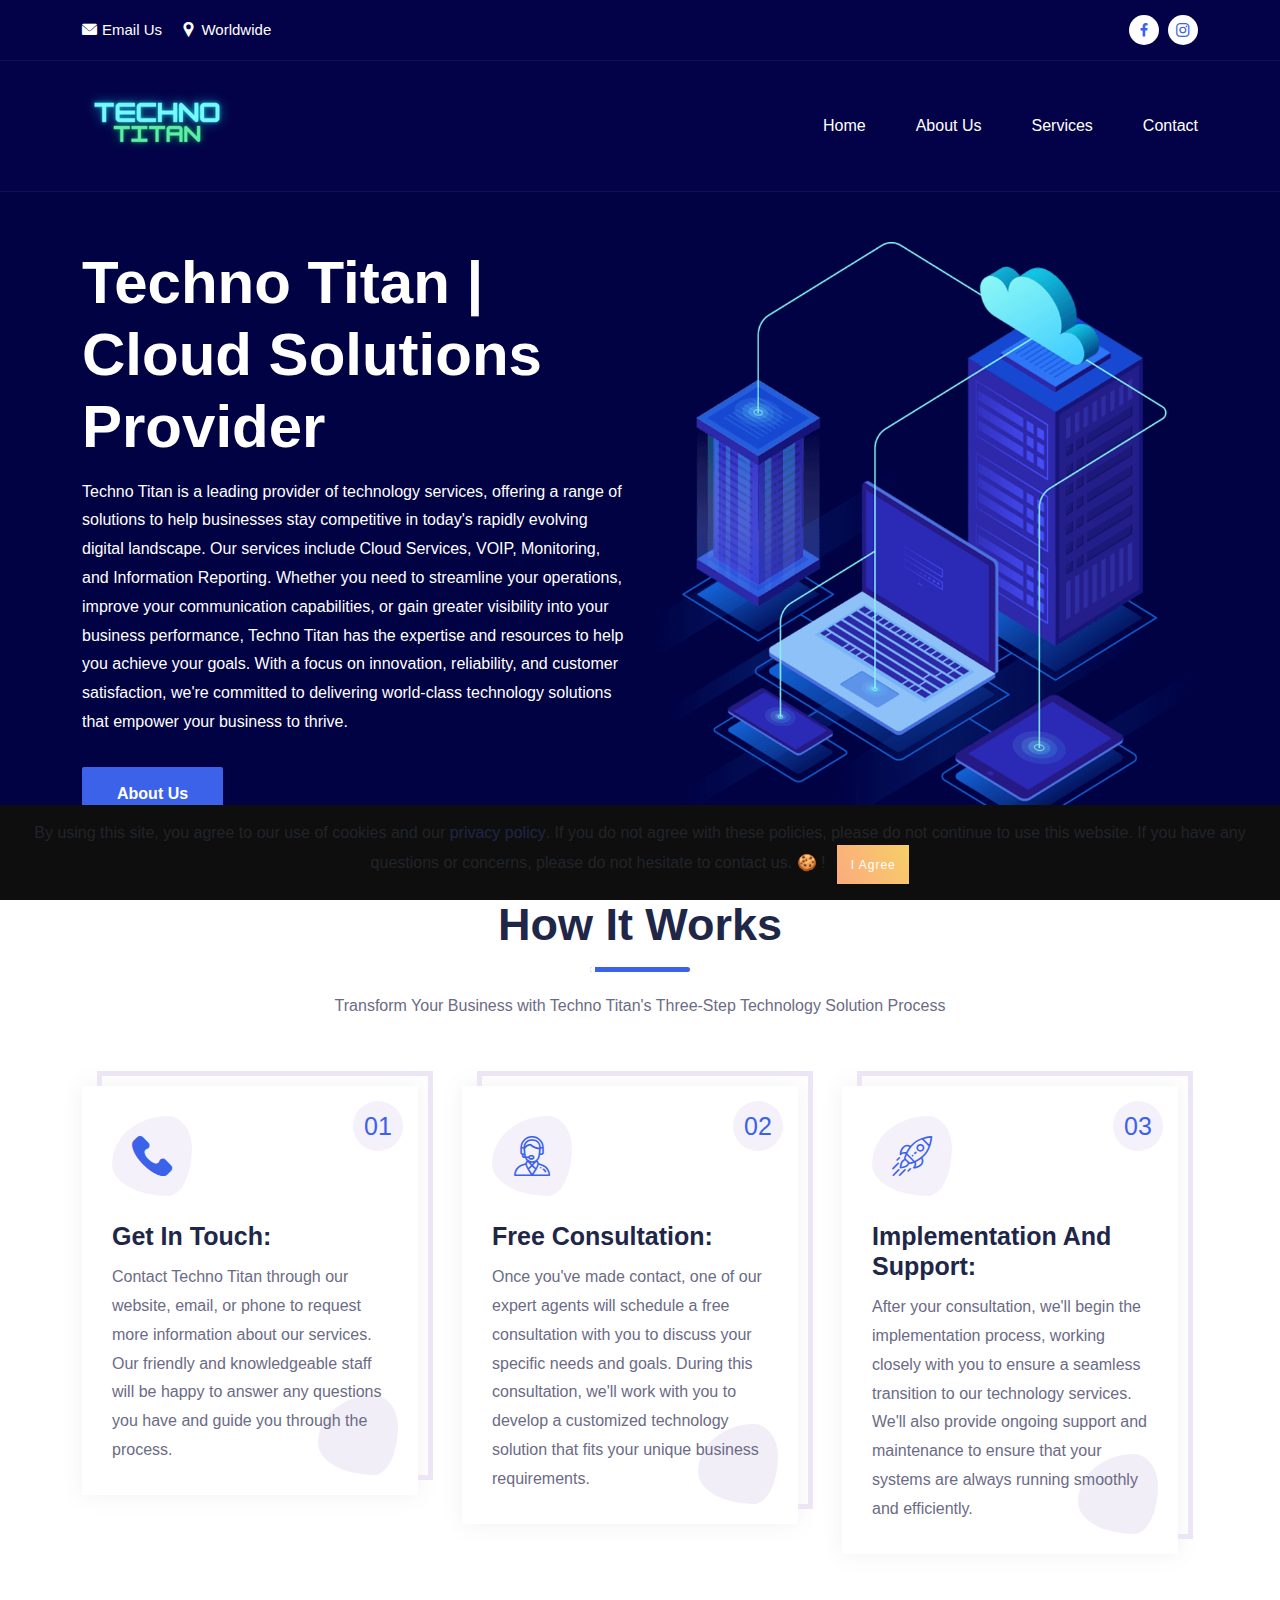
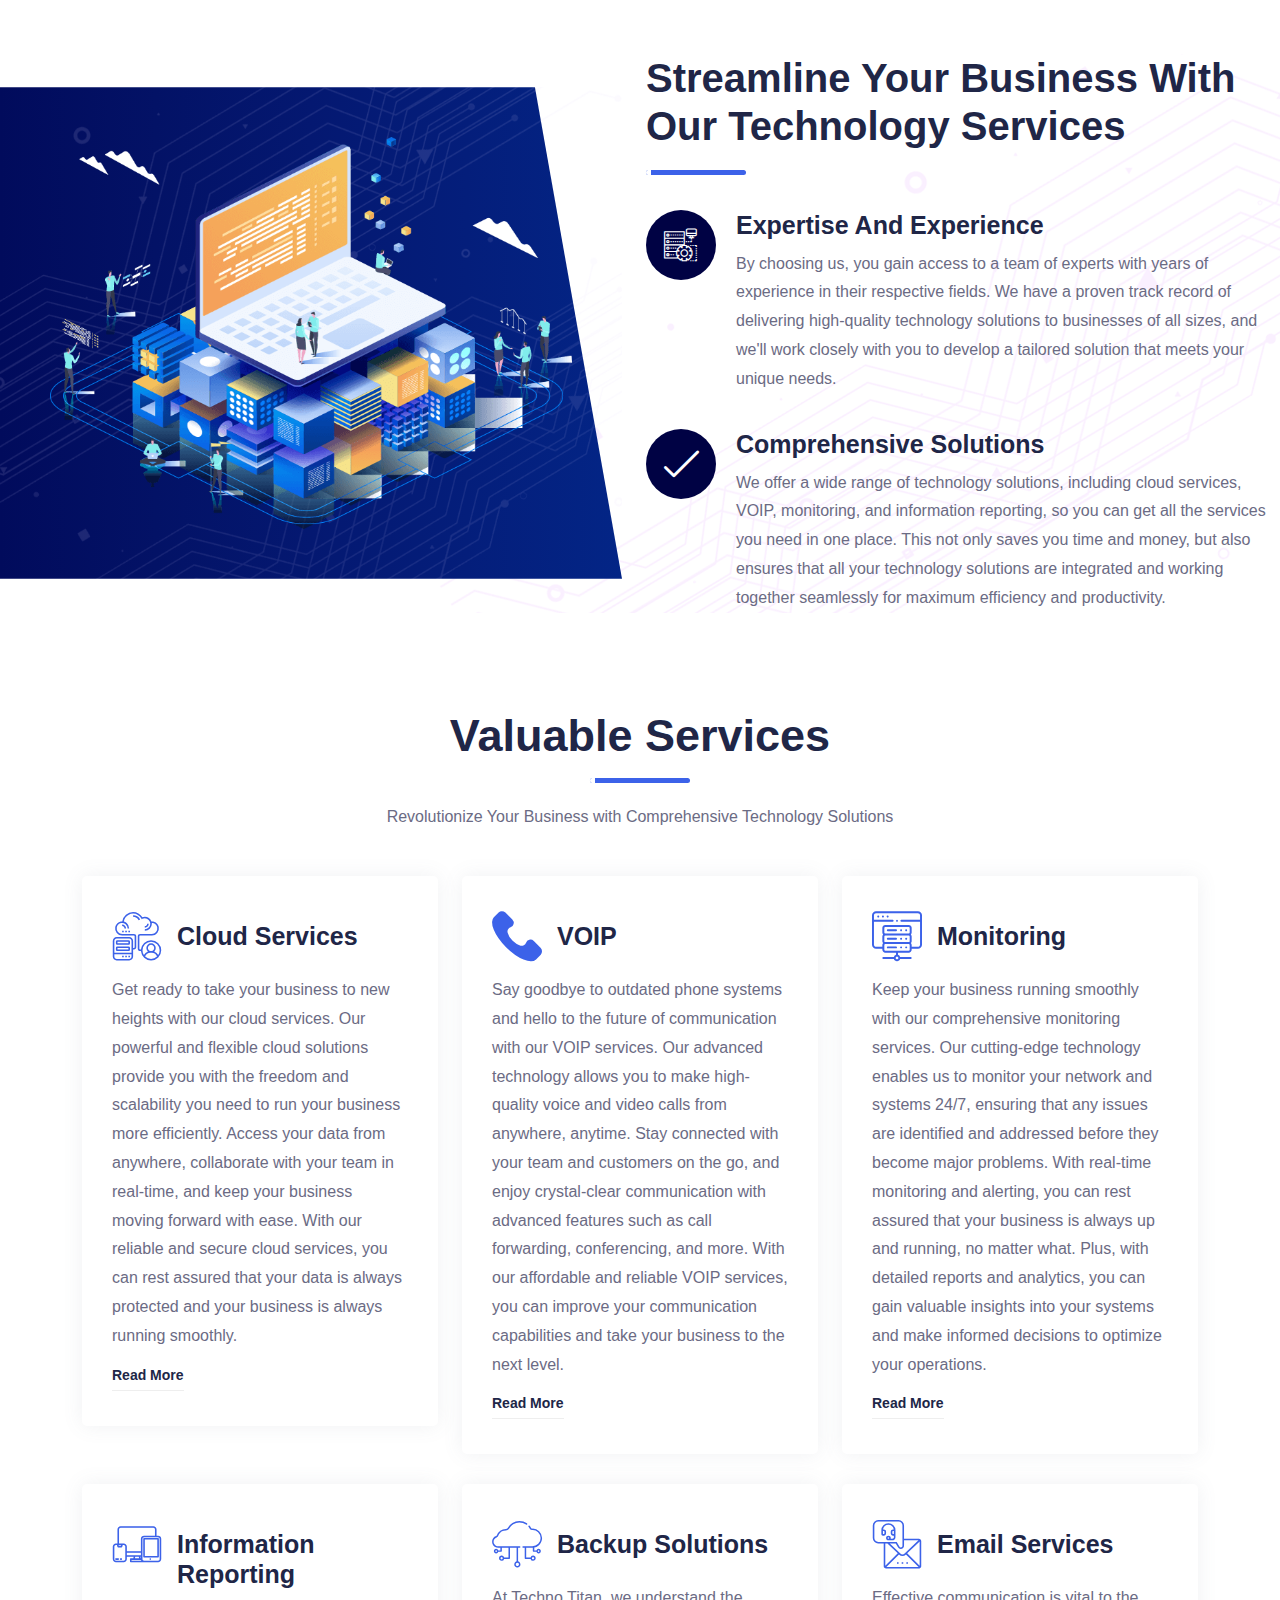
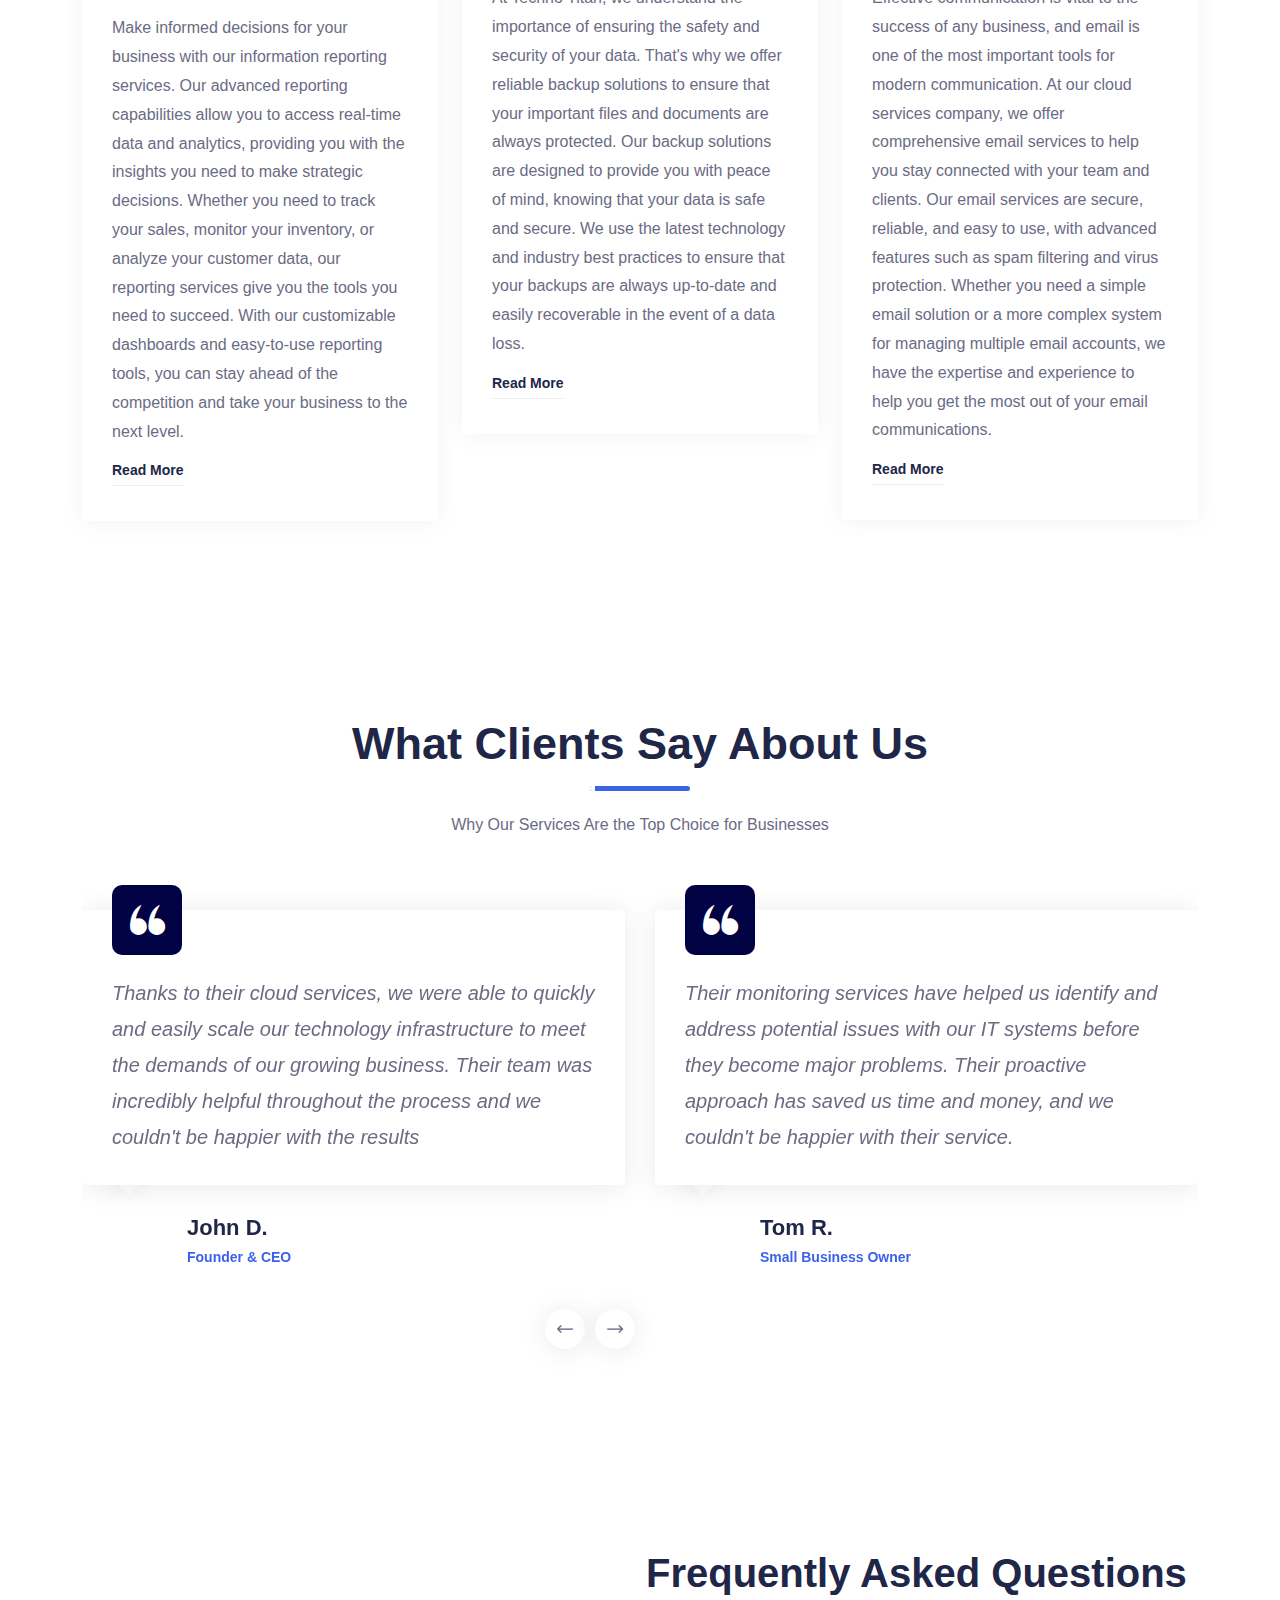
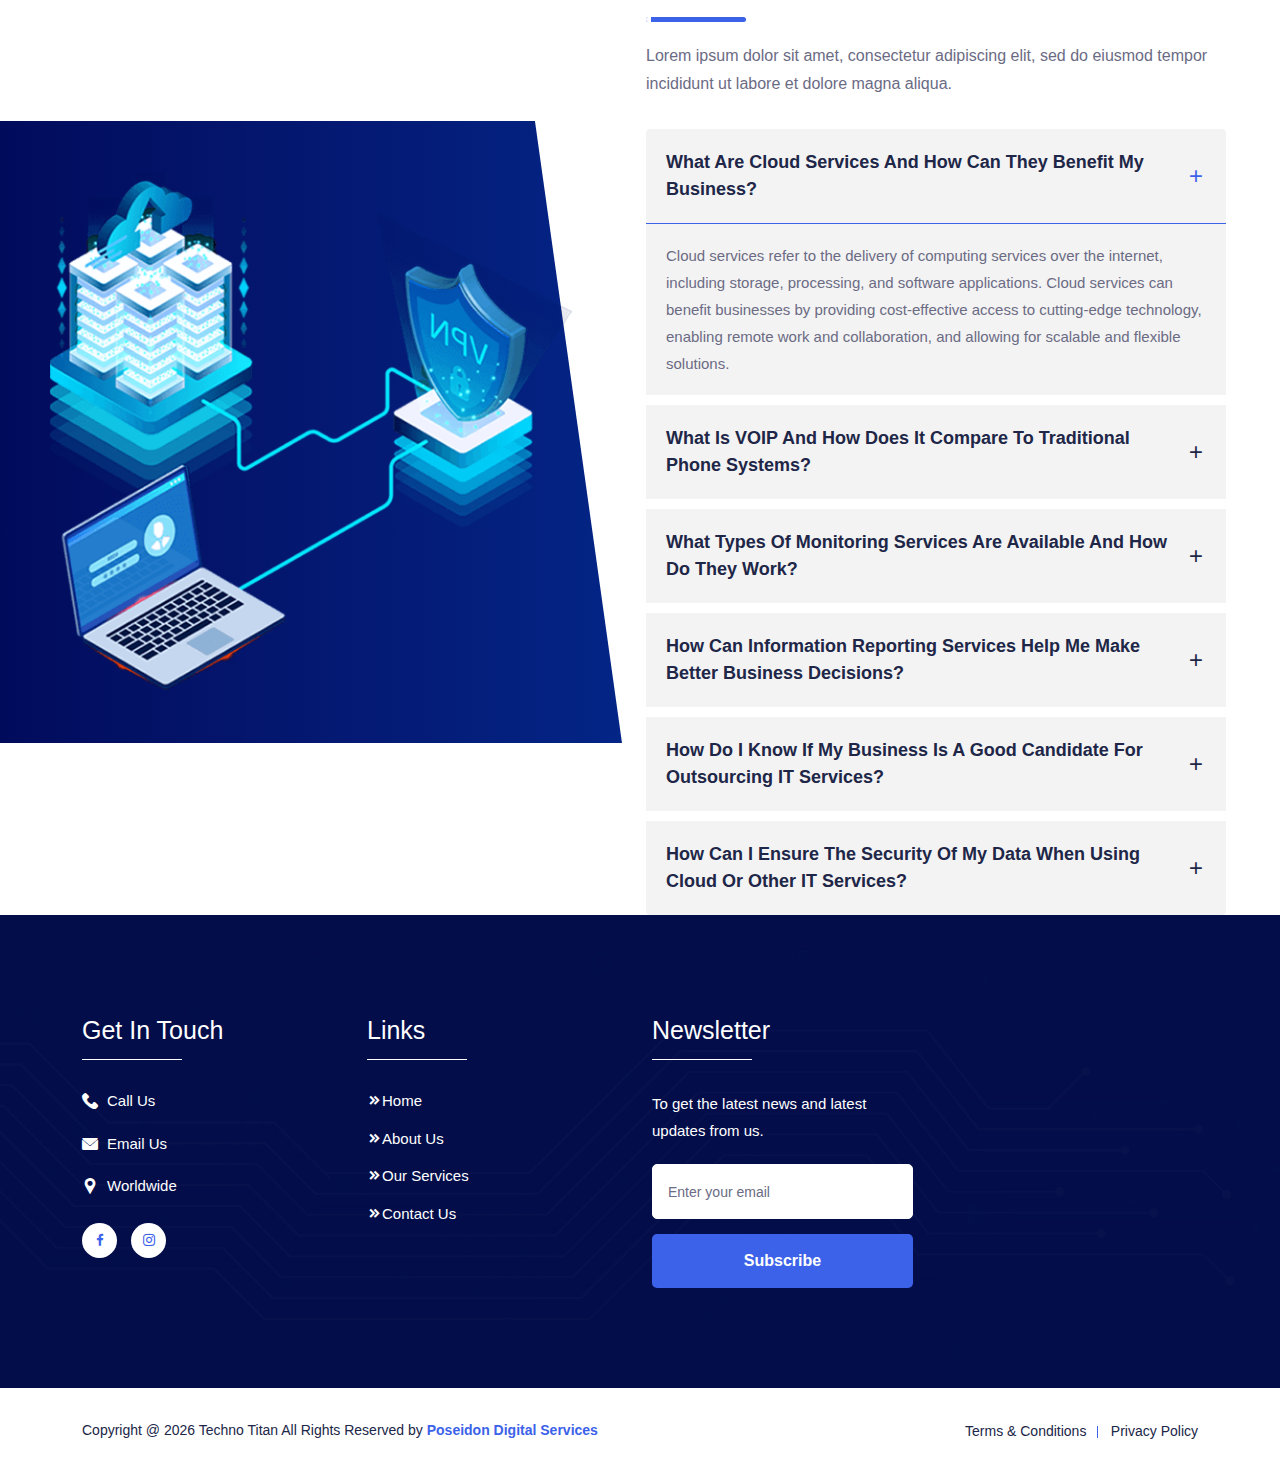
==== index.html @ 810bbf3d "Techno Released" ====
﻿<!doctype html>
<html lang="zxx">

<head>
    <!-- Required meta tags -->
    <meta charset="utf-8">
    <meta name="viewport" content="width=device-width, initial-scale=1, shrink-to-fit=no">
    <!-- Bootstrap CSS -->
    <link rel="stylesheet" href="assets/css/bootstrap.min.css">
    <!-- Animate CSS -->
    <link rel="stylesheet" href="assets/css/animate.min.css">
    <!-- Meanmenu CSS -->
    <link rel="stylesheet" href="assets/css/meanmenu.min.css">
    <!-- Boxicons CSS -->
    <link rel="stylesheet" href="assets/css/boxicons.min.css">
    <!-- Flaticon CSS -->
    <link rel="stylesheet" href="assets/css/flaticon.css">
    <!-- Odometer CSS -->
    <link rel="stylesheet" href="assets/css/odometer.min.css">
    <!-- Carousel CSS -->
    <link rel="stylesheet" href="assets/css/owl.carousel.min.css">
    <!-- Carousel Default CSS -->
    <link rel="stylesheet" href="assets/css/owl.theme.default.min.css">
    <!-- Popup CSS -->
    <link rel="stylesheet" href="assets/css/magnific-popup.min.css">
    <!-- Style CSS -->
    <link rel="stylesheet" href="assets/css/style.css">
    <!-- Dark CSS -->
    <link rel="stylesheet" href="assets/css/dark.css">
    <!-- Responsive CSS -->
    <link rel="stylesheet" href="assets/css/responsive.css">

    <title>Techno Titan | Cloud Solutions Provider</title>

    <link rel="shortcut icon" href="favicon.png" type="image/png">
</head>

<body>

    <!-- Start Preloader Area -->
    <div class="preloader">
        <div class="spinner"></div>
    </div>
    <!-- End Preloader Area -->

    <!-- Start Top Bar Area -->
    <div class="top-bar-area">
        <div class="container">
            <div class="row align-items-center">
                <div class="col-lg-6 col-md-12">
                    <ul class="top-bar-information">
                        <li>
                            <i class="flaticon-envelope"></i>
                            <a class="__cf_email__" href="mailto:technotitaninc@gmail.com">Email Us

                            </a>
                        </li>

                        <li>
                            <i class="flaticon-pin"></i>
                            Worldwide
                        </li>
                    </ul>
                </div>

                <div class="col-lg-6 col-md-12">
                    <ul class="top-bar-optional">
                        <li>
                            <a href="#" target="_blank">
                                <i class='bx bxl-facebook'></i>
                            </a>


                           <a href="https://www.instagram.com/technotitaninc/" target="_blank">
                                    <i class='bx bxl-instagram'></i>
                                </a>
                        </li>
                    </ul>
                </div>
            </div>
        </div>
    </div>
    <!-- End Top Bar Area -->

    <!-- Start Navbar Area -->
    <div class="navbar-area white-active-color">
        <div class="main-responsive-nav">
            <div class="container">
                <div class="main-responsive-menu">
                    <div class="logo">
                        <a href="index.html">
                            <img src="logo.png" class="white-logo" alt="logo">
                            <img src="logo.png" class="black-logo" alt="logo">
                        </a>
                    </div>
                </div>
            </div>
        </div>

        <div class="main-navbar">
            <div class="container">
                <nav class="navbar navbar-expand-md navbar-light">
                    <a class="navbar-brand" href="index.html">
                        <img src="logo.png" class="white-logo" alt="logo">
                        <img src="logo.png" class="black-logo" alt="logo">
                    </a>

                    <div class="collapse navbar-collapse mean-menu" id="navbarSupportedContent">
                        <ul class="navbar-nav ms-auto">
                            <li class="nav-item">
                                <a href="index.html" class="nav-link active">
                                    Home
                                </a>


                            </li>

                            <li class="nav-item">
                                <a href="about-us.html" class="nav-link">
                                    About Us
                                </a>


                            </li>

                            <li class="nav-item">
                                <a href="services.html" class="nav-link">
                                    Services
                                </a>


                            </li>




                            <li class="nav-item">
                                <a href="contact.html" class="nav-link">
                                    Contact
                                </a>
                            </li>
                        </ul>


                    </div>
                </nav>
            </div>
        </div>


    </div>
    <!-- End Navbar Area -->


    <!-- Start Main Banner Area -->
    <div class="main-banner">
        <div class="main-banner-item">
            <div class="container">
                <div class="row align-items-center">
                    <div class="col-lg-6">
                        <div class="main-banner-content wow fadeInLeft" data-wow-delay=".2s">
                            <h1>Techno Titan | Cloud Solutions Provider</h1>
                            <p>Techno Titan is a leading provider of technology services, offering a range of solutions
                                to help businesses stay competitive in today's rapidly evolving digital landscape. Our
                                services include Cloud Services, VOIP, Monitoring, and Information Reporting. Whether
                                you need to streamline your operations, improve your communication capabilities, or gain
                                greater visibility into your business performance, Techno Titan has the expertise and
                                resources to help you achieve your goals. With a focus on innovation, reliability, and
                                customer satisfaction, we're committed to delivering world-class technology solutions
                                that empower your business to thrive.




                            </p>

                            <div class="banner-btn">

                                <a href="about-us.html" class="default-btn">
                                    About Us
                                    <span></span>
                                </a>
                            </div>
                        </div>
                    </div>

                    <div class="col-lg-6">
                        <div class="main-banner-image wow fadeInRight" data-wow-delay=".2s">
                            <img src="assets/img/main-banner/main-banner-1.png" alt="image">
                        </div>
                    </div>
                </div>
            </div>
        </div>
    </div>
    <!-- End Main Banner Area -->

    <!-- Start Partner Area 
    <div class="partner-area ptb-100">
        <div class="container">
            <div class="partner-slider owl-carousel owl-theme">
                <div class="partner-item">
                    <img src="assets/img/partner/partner-1.png" alt="image">
                </div>

                <div class="partner-item">
                    <img src="assets/img/partner/partner-2.png" alt="image">
                </div>

                <div class="partner-item">
                    <img src="assets/img/partner/partner-3.png" alt="image">
                </div>

                <div class="partner-item">
                    <img src="assets/img/partner/partner-4.png" alt="image">
                </div>

                <div class="partner-item">
                    <img src="assets/img/partner/partner-5.png" alt="image">
                </div>

                <div class="partner-item">
                    <img src="assets/img/partner/partner-6.png" alt="image">
                </div>
            </div>
        </div>
    </div>
    -->
    <!-- End Partner Area -->

    <!-- Start How It Works Area -->
    <section class="how-it-works-area pb-70">
        <div class="container">
            <div class="section-title">
                <h2 style="margin-top: 20px;">How It Works</h2>
                <div class="bar"></div>
                <p>Transform Your Business with Techno Titan's Three-Step Technology Solution Process</p>
            </div>

            <div class="row">
                <div class="col-lg-4 col-md-6">
                    <div class="single-how-it-works">
                        <div class="icon">
                            <i class="flaticon-phone-call"></i>
                        </div>
                        <h3>
                            <a href="#">Get in touch:</a>
                        </h3>
                        <p>Contact Techno Titan through our website, email, or phone to request more information about
                            our services. Our friendly and knowledgeable staff will be happy to answer any questions you
                            have and guide you through the process.</p>

                        <div class="number">01</div>
                        <div class="shape"></div>
                    </div>
                </div>

                <div class="col-lg-4 col-md-6">
                    <div class="single-how-it-works">
                        <div class="icon">
                            <i class="flaticon-support"></i>
                        </div>
                        <h3>
                            <a href="#">Free consultation:</a>
                        </h3>
                        <p>Once you've made contact, one of our expert agents will schedule a free consultation with you
                            to discuss your specific needs and goals. During this consultation, we'll work with you to
                            develop a customized technology solution that fits your unique business requirements.</p>

                        <div class="number">02</div>
                        <div class="shape"></div>
                    </div>
                </div>

                <div class="col-lg-4 col-md-6 offset-lg-0 offset-md-3">
                    <div class="single-how-it-works">
                        <div class="icon">
                            <i class="flaticon-startup"></i>
                        </div>
                        <h3>
                            <a href="#">Implementation and Support:</a>
                        </h3>
                        <p>After your consultation, we'll begin the implementation process, working closely with you to
                            ensure a seamless transition to our technology services. We'll also provide ongoing support
                            and maintenance to ensure that your systems are always running smoothly and efficiently.</p>

                        <div class="number">03</div>
                        <div class="shape"></div>
                    </div>
                </div>
            </div>
        </div>
    </section>
    <!-- End How It Works Area -->

    <!-- Start Solution Area -->
    <section class="solution-area">
        <div class="container-fluid">
            <div class="row align-items-center">
                <div class="col-lg-6">
                    <div class="solution-image">
                        <img src="assets/img/solution/solution-1.png" alt="image">

                        <div class="image-shape-1">
                            <img src="assets/img/solution/solution-shape-1.png" alt="image">
                        </div>
                        <div class="image-shape-2">
                            <img src="assets/img/solution/solution-shape-2.png" alt="image">
                        </div>
                    </div>
                </div>

                <div class="col-lg-6">
                    <div class="solution-content">
                        <h3>Streamline your business with our technology services</h3>
                        <div class="bar"></div>


                        <div class="inner-content">
                            <div class="icon">
                                <i class="flaticon-server-traffic"></i>
                            </div>
                            <h4>Expertise and Experience</h4>
                            <p>By choosing us, you gain access to a team of experts with years of experience in their
                                respective fields. We have a proven track record of delivering high-quality technology
                                solutions to businesses of all sizes, and we'll work closely with you to develop a
                                tailored solution that meets your unique needs.</p>
                        </div>

                        <div class="inner-content">
                            <div class="icon">
                                <i class="flaticon-check"></i>
                            </div>
                            <h4>Comprehensive Solutions</h4>
                            <p>We offer a wide range of technology solutions, including cloud services, VOIP,
                                monitoring, and information reporting, so you can get all the services you need in one
                                place. This not only saves you time and money, but also ensures that all your technology
                                solutions are integrated and working together seamlessly for maximum efficiency and
                                productivity.</p>
                        </div>
                    </div>
                </div>
            </div>
        </div>

        <div class="solution-shape">
            <img src="assets/img/solution/solution-shape-3.png" alt="image">
        </div>
    </section>
    <!-- End Solution Area -->

    <!-- Start Services Area -->
    <section class="services-area pt-100 pb-70">
        <div class="container">
            <div class="section-title">
                <h2>Valuable Services</h2>
                <div class="bar"></div>
                <p>Revolutionize Your Business with Comprehensive Technology Solutions</p>
            </div>

            <div class="row">
                <div class="col-lg-4 col-md-6">
                    <div class="single-services">
                        <div class="title">
                            <i class="flaticon-cloud-1"></i>

                            <h3>
                                <a href="#">Cloud Services</a>
                            </h3>
                        </div>

                        <p>Get ready to take your business to new heights with our cloud services. Our powerful and
                            flexible cloud solutions provide you with the freedom and scalability you need to run your
                            business more efficiently. Access your data from anywhere, collaborate with your team in
                            real-time, and keep your business moving forward with ease. With our reliable and secure
                            cloud services, you can rest assured that your data is always protected and your business is
                            always running smoothly.

                        </p>
                        <a href="#" class="read-more-btn">Read More</a>
                    </div>
                </div>

                <div class="col-lg-4 col-md-6">
                    <div class="single-services">
                        <div class="title">
                            <i class="flaticon-phone-call"></i>

                            <h3>
                                <a href="#">VOIP</a>
                            </h3>
                        </div>
                        <p>Say goodbye to outdated phone systems and hello to the future of communication with our VOIP
                            services. Our advanced technology allows you to make high-quality voice and video calls from
                            anywhere, anytime. Stay connected with your team and customers on the go, and enjoy
                            crystal-clear communication with advanced features such as call forwarding, conferencing,
                            and more. With our affordable and reliable VOIP services, you can improve your communication
                            capabilities and take your business to the next level.</p>

                        <a href="#" class="read-more-btn">Read More</a>
                    </div>
                </div>

                <div class="col-lg-4 col-md-6">
                    <div class="single-services">
                        <div class="title">
                            <i class="flaticon-web-hosting"></i>

                            <h3>
                                <a href="#">Monitoring</a>
                            </h3>
                        </div>

                        <p>Keep your business running smoothly with our comprehensive monitoring services. Our
                            cutting-edge technology enables us to monitor your network and systems 24/7, ensuring that
                            any issues are identified and addressed before they become major problems. With real-time
                            monitoring and alerting, you can rest assured that your business is always up and running,
                            no matter what. Plus, with detailed reports and analytics, you can gain valuable insights
                            into your systems and make informed decisions to optimize your operations.</p>
                        <a href="#" class="read-more-btn">Read More</a>
                    </div>
                </div>

                <div class="col-lg-4 col-md-6">
                    <div class="single-services">
                        <div class="title">
                            <i class="flaticon-responsive"></i>

                            <h3>
                                <a href="#">Information Reporting</a>
                            </h3>
                        </div>

                        <p>Make informed decisions for your business with our information reporting services. Our
                            advanced reporting capabilities allow you to access real-time data and analytics, providing
                            you with the insights you need to make strategic decisions. Whether you need to track your
                            sales, monitor your inventory, or analyze your customer data, our reporting services give
                            you the tools you need to succeed. With our customizable dashboards and easy-to-use
                            reporting tools, you can stay ahead of the competition and take your business to the next
                            level.</p>
                        <a href="#" class="read-more-btn">Read More</a>
                    </div>
                </div>

                <div class="col-lg-4 col-md-6">
                    <div class="single-services">
                        <div class="title">
                            <i class="flaticon-cloud"></i>

                            <h3>
                                <a href="#">Backup Solutions </a>
                            </h3>
                        </div>

                        <p>At Techno Titan, we understand the importance of ensuring the safety and security of your
                            data. That's why we offer reliable backup solutions to ensure that your important files and
                            documents are always protected. Our backup solutions are designed to provide you with peace
                            of mind, knowing that your data is safe and secure. We use the latest technology and
                            industry best practices to ensure that your backups are always up-to-date and easily
                            recoverable in the event of a data loss.

                        </p>
                        <a href="#" class="read-more-btn">Read More</a>
                    </div>
                </div>

                <div class="col-lg-4 col-md-6">
                    <div class="single-services">
                        <div class="title">
                            <i class="flaticon-email"></i>

                            <h3>
                                <a href="#">Email Services</a>
                            </h3>
                        </div>

                        <p>Effective communication is vital to the success of any business, and email is one of the most
                            important tools for modern communication. At our cloud services company, we offer
                            comprehensive email services to help you stay connected with your team and clients. Our
                            email services are secure, reliable, and easy to use, with advanced features such as spam
                            filtering and virus protection. Whether you need a simple email solution or a more complex
                            system for managing multiple email accounts, we have the expertise and experience to help
                            you get the most out of your email communications.


                        </p>
                        <a href="#" class="read-more-btn">Read More</a>
                    </div>
                </div>
            </div>
        </div>
    </section>
    <!-- End Services Area -->


    <!-- Start Pricing Area 
    <section class="pricing-area pb-100">
        <div class="container">
            <div class="section-title">
                <h2>Buy Our Plans & Packages</h2>
                <div class="bar"></div>
                <p>Lorem ipsum dolor sit amet, consectetur adipiscing elit, sed do eiusmod tempor incididunt ut labore
                    et dolore magna aliqua.</p>
            </div>

            <div class="pricing-table table-responsive">
                <table class="table table-striped">
                    <thead>
                        <tr>
                            <th>
                                <span>Features</span>
                            </th>
                            <th>
                                <span>Free</span>
                            </th>
                            <th>
                                <span>Standard</span>
                            </th>
                            <th>
                                <span>Premium</span>
                            </th>
                            <th>
                                <span>Available</span>
                            </th>
                        </tr>
                    </thead>

                    <tbody>
                        <tr class="default-color">
                            <td>Increase Traffic 100%</td>
                            <td>8 GB</td>
                            <td>12 GB</td>
                            <td>100 GB</td>
                            <td class="icon">
                                <i class="flaticon-check"></i>
                            </td>
                        </tr>

                        <tr class="optional-color">
                            <td>Website Analysis</td>
                            <td>12 GB</td>
                            <td>14 GB</td>
                            <td>180 GB</td>
                            <td class="icon">
                                <i class="flaticon-check"></i>
                            </td>
                        </tr>

                        <tr class="default-color">
                            <td>Data Security and Backups</td>
                            <td>8 GB</td>
                            <td>12 GB</td>
                            <td>100 GB</td>
                            <td class="icon">
                                <i class="flaticon-check"></i>
                            </td>
                        </tr>

                        <tr class="optional-color">
                            <td>Content Optimization</td>
                            <td>18 GB</td>
                            <td>128 GB</td>
                            <td>250 GB</td>
                            <td class="icon">
                                <i class="flaticon-check"></i>
                            </td>
                        </tr>

                        <tr class="default-color">
                            <td>10 Free Optimization</td>
                            <td>8 GB</td>
                            <td>12 GB</td>
                            <td>100 GB</td>
                            <td class="icon">
                                <i class="flaticon-check"></i>
                            </td>
                        </tr>

                        <tr class="optional-color">
                            <td>Online 24/7 support</td>
                            <td>8 GB</td>
                            <td>12 GB</td>
                            <td>32 GB</td>
                            <td class="icon">
                                <i class="flaticon-check"></i>
                            </td>
                        </tr>

                        <tr class="default-color">
                            <td>Unlimited Website</td>
                            <td>8 GB</td>
                            <td>12 GB</td>
                            <td>300 GB</td>
                            <td class="icon">
                                <i class="flaticon-check"></i>
                            </td>
                        </tr>

                        <tr class="optional-color">
                            <td>Data Security and Backups</td>
                            <td>12 GB</td>
                            <td>16 GB</td>
                            <td>140 GB</td>
                            <td class="icon">
                                <i class="flaticon-check"></i>
                            </td>
                        </tr>

                        <tr class="select-btn">
                            <td></td>
                            <td>
                                <h3>$0/mo</h3>
                                <a href="#" class="select-btn-one">Get Started</a>
                            </td>
                            <td>
                                <h3>$150/mo</h3>
                                <a href="#" class="select-btn-one">Get Started</a>
                            </td>
                            <td>
                                <h3>$200/mo</h3>
                                <a href="#" class="select-btn-one">Get Started</a>
                            </td>
                            <td></td>
                        </tr>
                    </tbody>
                </table>
            </div>
        </div>
    </section>
     -->
    <!-- End Pricing Area -->

    <!-- Start Clients Area -->
    <section class="clients-area ptb-100">
        <div class="container">
            <div class="section-title">
                <h2>What Clients Say About Us</h2>
                <div class="bar"></div>
                <p>Why Our Services Are the Top Choice for Businesses</p>
            </div>

            <div class="clients-slider owl-carousel owl-theme">
                <div class="single-clients">
                    <div class="icon">
                        <i class="flaticon-left-quotes-sign"></i>
                    </div>

                    <div class="clients-desc">
                        <p>Thanks to their cloud services, we were able to quickly and easily scale our technology
                            infrastructure to meet the demands of our growing business. Their team was incredibly
                            helpful throughout the process and we couldn't be happier with the results</p>
                    </div>

                    <div class="clients-info">
                        <h3>John D.</h3>
                        <span>Founder & CEO</span>
                    </div>
                </div>


                <div class="single-clients">
                    <div class="icon">
                        <i class="flaticon-left-quotes-sign"></i>
                    </div>

                    <div class="clients-desc">
                        <p>Their monitoring services have helped us identify and address potential issues with our IT
                            systems before they become major problems. Their proactive approach has saved us time and
                            money, and we couldn't be happier with their service.</p>
                    </div>

                    <div class="clients-info">
                        <h3>Tom R.</h3>
                        <span>Small Business Owner</span>
                    </div>
                </div>

                <div class="single-clients">
                    <div class="icon">
                        <i class="flaticon-left-quotes-sign"></i>
                    </div>

                    <div class="clients-desc">
                        <p>We've been using their information reporting services for several months now and we've been
                            blown away by the data-driven insights they provide. The customizable dashboards have
                            allowed us to easily analyze and act on our data, helping us make better business decisions.
                        </p>
                    </div>

                    <div class="clients-info">
                        <h3>Jennifer S.</h3>
                        <span>Analytics Business Owner</span>
                    </div>
                </div>

                <div class="single-clients">
                    <div class="icon">
                        <i class="flaticon-left-quotes-sign"></i>
                    </div>

                    <div class="clients-desc">
                        <p>Their VOIP services have been a game-changer for our remote team. The flexibility and
                            advanced features have made it so much easier for us to communicate and collaborate
                            effectively, no matter where we are.</p>
                    </div>

                    <div class="clients-info">
                        <h3>Sarah P.</h3>
                        <span>Owner of a Telecommunication company</span>
                    </div>
                </div>
            </div>
        </div>
    </section>
    <!-- End Clients Area -->

    <!-- Start FAQ Area -->
    <section class="faq-area pt-100 fixer">
        <div class="container-fluid">
            <div class="row align-items-center">
                <div class="col-lg-6">
                    <div class="faq-image">
                        <img src="assets/img/faq.png" alt="image">
                    </div>
                </div>

                <div class="col-lg-6">
                    <div class="faq-item-box">
                        <div class="content">
                            <h3>Frequently Asked Questions</h3>
                            <div class="bar"></div>
                            <p>Lorem ipsum dolor sit amet, consectetur adipiscing elit, sed do eiusmod tempor incididunt
                                ut labore et dolore magna aliqua.</p>
                        </div>

                        <div class="faq-accordion">
                            <div class="accordion">
                                <div class="accordion-item">
                                    <div class="accordion-title active">
                                        <i class='bx bx-plus'></i>
                                        What are cloud services and how can they benefit my business?

                                    </div>

                                    <div class="accordion-content show">
                                        <p>Cloud services refer to the delivery of computing services over the internet,
                                            including storage, processing, and software applications. Cloud services can
                                            benefit businesses by providing cost-effective access to cutting-edge
                                            technology, enabling remote work and collaboration, and allowing for
                                            scalable and flexible solutions.</p>
                                    </div>
                                </div>

                                <div class="accordion-item">
                                    <div class="accordion-title">
                                        <i class='bx bx-plus'></i>
                                        What is VOIP and how does it compare to traditional phone systems?
                                    </div>

                                    <div class="accordion-content">
                                        <p> VOIP (Voice Over Internet Protocol) refers to phone service that is
                                            delivered over the internet. Compared to traditional phone systems, VOIP can
                                            offer lower costs, more advanced features (such as video conferencing),
                                            greater scalability, and easier setup and management.</p>
                                    </div>
                                </div>

                                <div class="accordion-item">
                                    <div class="accordion-title">
                                        <i class='bx bx-plus'></i>
                                        What types of monitoring services are available and how do they work?
                                    </div>

                                    <div class="accordion-content">
                                        <p>Monitoring services can include network monitoring, server monitoring, and
                                            application monitoring, among others. These services work by continuously
                                            checking the health and performance of IT systems, identifying potential
                                            issues, and alerting IT staff or managed service providers so they can
                                            address problems before they become major issues.</p>
                                    </div>
                                </div>

                                <div class="accordion-item">
                                    <div class="accordion-title">
                                        <i class='bx bx-plus'></i>
                                        How can information reporting services help me make better business decisions?
                                    </div>

                                    <div class="accordion-content">
                                        <p>Information reporting services can provide businesses with valuable data
                                            insights, helping them to make data-driven decisions. These services can
                                            include customizable dashboards, data visualizations, and analytics tools,
                                            among others.</p>
                                    </div>
                                </div>
                                <div class="accordion-item">
                                    <div class="accordion-title">
                                        <i class='bx bx-plus'></i>
                                        How do I know if my business is a good candidate for outsourcing IT services?
                                    </div>

                                    <div class="accordion-content">
                                        <p> Outsourcing IT services can benefit businesses of all sizes, but it may be
                                            especially beneficial for smaller businesses that may not have the resources
                                            or expertise to manage their own IT. Outsourcing IT services can allow
                                            businesses to focus on their core competencies while relying on experts to
                                            manage their IT infrastructure.</p>
                                    </div>
                                </div>

                                <div class="accordion-item">
                                    <div class="accordion-title">
                                        <i class='bx bx-plus'></i>
                                        How can I ensure the security of my data when using cloud or other IT services?



                                    </div>

                                    <div class="accordion-content">
                                        <p>To ensure the security of your data, it is important to carefully vet
                                            potential IT services providers, choose services that include strong
                                            security features (such as encryption), and implement best practices for
                                            data protection, such as using strong passwords, limiting access to
                                            sensitive data, and regularly backing up data.</p>
                                    </div>
                                </div>

                            </div>
                        </div>
                    </div>
                </div>
            </div>
        </div>
    </section>
    <!-- End FAQ Area -->


    <!-- Start Footer Area -->
    <footer class="footer-area pt-100 pb-70">
        <div class="container">
            <div class="row">
                <div class="col-lg-3 col-sm-6">
                    <div class="single-footer-widget">
                        <h2>Get in Touch </h2>

                        <ul class="footer-contact-info">
                            <li>
                                <i class='flaticon-phone-call'></i>
                                <a href="tel:7809742039">Call Us</a>
                            </li>
                            <li>
                                <i class="flaticon-envelope"></i>
                                <a class="__cf_email__" href="mailto:technotitaninc@gmail.com">Email Us

                                </a>
                            </li>
                            <li>
                                <i class='flaticon-pin'></i>
                                Worldwide
                            </li>
                        </ul>
                        <ul class="footer-social">
                            <li>
                                <a href="#" target="_blank">
                                    <i class='bx bxl-facebook'></i>
                                </a>
                            </li>
                            <li>
                                <a href="https://www.instagram.com/technotitaninc/" target="_blank">
                                    <i class='bx bxl-instagram'></i>
                                </a>
                            </li>

                        </ul>
                    </div>
                </div>

                <div class="col-lg-3 col-sm-6">
                    <div class="single-footer-widget">
                        <h2>Links</h2>

                        <ul class="quick-links">
                            <li>
                                <a href="index.html"><i class='bx bxs-chevrons-right'></i>Home</a>
                            </li>
                            <li>
                                <a href="about-us.html"><i class='bx bxs-chevrons-right'></i>About Us</a>
                            </li>
                            <li>
                                <a href="services.html"><i class='bx bxs-chevrons-right'></i>Our Services</a>
                            </li>
                            <li>
                                <a href="contact.html"><i class='bx bxs-chevrons-right'></i>Contact Us</a>
                            </li>

                        </ul>
                    </div>
                </div>

                <div class="col-lg-3 col-sm-6">
                    <div class="single-footer-widget">
                        <h2>Newsletter</h2>

                        <div class="footer-newsletter-box">
                            <p>To get the latest news and latest updates from us.</p>

                            <form class="newsletter-form" data-toggle="validator">
                                <input type="email" class="input-newsletter" placeholder="Enter your email" name="EMAIL"
                                    required="" autocomplete="off">
                                <button type="submit" class="default-btn">
                                    Subscribe
                                    <span></span>
                                </button>
                                <div id="validator-newsletter" class="form-result"></div>
                            </form>
                        </div>
                    </div>
                </div>
            </div>
        </div>

        <div class="footer-shape">
            <img src="assets/img/footer-shape.png" alt="image">
        </div>
    </footer>
    <!-- End Footer Area -->

    <!-- Start Copy Right Area -->
    <div class="copyright-area">
        <div class="container">
            <div class="copyright-area-content">
                <div class="row align-items-center">
                    <div class="col-lg-6 col-md-6">
                        <p>
                            Copyright @

                            <script>document.write(new Date().getFullYear())</script> Techno Titan All Rights Reserved
                            by
                            <a href="https://poseidondigitalservices.netlify.app" target="_blank">
                                Poseidon Digital Services
                            </a>
                        </p>
                    </div>

                    <div class="col-lg-6 col-md-6">
                        <ul>
                           
                            <li>
                                <a href="terms-&-conditons.html">Terms & Conditions</a>
                            </li>
                            <li>
                                <a href="privacy-policy.html">Privacy Policy</a>
                            </li>
                        </ul>
                    </div>
                </div>
            </div>
        </div>
    </div>
    <!-- End Copy Right Area -->

    <!-- Start Go Top Area -->
    <div class="go-top">
        <i class='bx bx-up-arrow-alt'></i>
    </div>
    <!-- End Go Top Area -->
    <div id="js-cookie-box" class="cookie-box cookie-box--hide">
        By using this site, you agree to our use of cookies and our <a href="https://www.google.com">privacy policy</a>. If you do not agree with these policies, please do not continue to use this website. If you have any questions or concerns, please do not hesitate to contact us. 🍪 ! <span id="js-cookie-button" class="cookie-button">I Agree</span>
      </div>
      

    <!-- Jquery Slim JS -->
    <script src="assets/js/jquery.min.js"></script>
    <!-- Bootstrap JS -->
    <script src="assets/js/bootstrap.bundle.min.js"></script>
    <!-- Meanmenu JS -->
    <script src="assets/js/jquery.meanmenu.min.js"></script>
    <!-- Owl Carousel JS -->
    <script src="assets/js/owl.carousel.min.js"></script>
    <!-- Jquery Appear JS -->
    <script src="assets/js/jquery.appear.min.js"></script>
    <!-- Odometer JS -->
    <script src="assets/js/odometer.min.js"></script>
    <!-- Popup JS -->
    <script src="assets/js/jquery.magnific-popup.min.js"></script>
    <!-- Ajaxchimp JS -->
    <script src="assets/js/jquery.ajaxchimp.min.js"></script>
    <!-- Form Validator JS -->
    <script src="assets/js/form-validator.min.js"></script>
    <!-- Contact JS -->
    <script src="assets/js/contact-form-script.js"></script>
    <!-- Wow JS -->
    <script src="assets/js/wow.min.js"></script>
    <!-- Custom JS -->
    <script src="assets/js/main.js"></script>
    
</body>

</html>
---- assets/css/flaticon.css ----
/*
Flaticon icon font: Flaticon
*/
@font-face {
	font-family: "Flaticon";
	src: url("../fonts/Flaticon.eot");
	src: url("../fonts/Flaticon-1.eot") format("embedded-opentype"),
	url("../fonts/Flaticon.woff2") format("woff2"),
	url("../fonts/Flaticon.woff") format("woff"),
	url("../fonts/Flaticon.ttf") format("truetype"),
	url("../fonts/Flaticon.svg") format("svg");
	font-weight: normal;
	font-style: normal;
}
@media screen and (-webkit-min-device-pixel-ratio:0) {
	@font-face {
		font-family: "Flaticon";
		src: url("../fonts/Flaticon.svg") format("svg");
	}
}
[class^="flaticon-"]:before, [class*=" flaticon-"]:before,
[class^="flaticon-"]:after, [class*=" flaticon-"]:after {   
	font-family: Flaticon;
	font-style: normal;
}

.flaticon-repair:before { content: "\f100"; }
.flaticon-premium-quality:before { content: "\f101"; }
.flaticon-secure-shield:before { content: "\f102"; }
.flaticon-settings:before { content: "\f103"; }
.flaticon-server-traffic:before { content: "\f104"; }
.flaticon-loupe:before { content: "\f105"; }
.flaticon-cloud-computing:before { content: "\f106"; }
.flaticon-email:before { content: "\f107"; }
.flaticon-fast:before { content: "\f108"; }
.flaticon-cloud:before { content: "\f109"; }
.flaticon-web-development:before { content: "\f10a"; }
.flaticon-financial:before { content: "\f10b"; }
.flaticon-market-analysis:before { content: "\f10c"; }
.flaticon-shield:before { content: "\f10d"; }
.flaticon-antivirus:before { content: "\f10e"; }
.flaticon-responsive:before { content: "\f10f"; }
.flaticon-startup:before { content: "\f110"; }
.flaticon-email-1:before { content: "\f111"; }
.flaticon-money-back:before { content: "\f112"; }
.flaticon-headphones:before { content: "\f113"; }
.flaticon-trophy:before { content: "\f114"; }
.flaticon-analytics:before { content: "\f115"; }
.flaticon-rating:before { content: "\f116"; }
.flaticon-achievement:before { content: "\f117"; }
.flaticon-user:before { content: "\f118"; }
.flaticon-hacker:before { content: "\f119"; }
.flaticon-web-hosting:before { content: "\f11a"; }
.flaticon-cloud-1:before { content: "\f11b"; }
.flaticon-check:before { content: "\f11c"; }
.flaticon-left-quotes-sign:before { content: "\f11d"; }
.flaticon-left-arrow:before { content: "\f11e"; }
.flaticon-right-arrow:before { content: "\f11f"; }
.flaticon-phone-call:before { content: "\f120"; }
.flaticon-envelope:before { content: "\f121"; }
.flaticon-pin:before { content: "\f122"; }
.flaticon-happy:before { content: "\f123"; }
.flaticon-project-management:before { content: "\f124"; }
.flaticon-clock:before { content: "\f125"; }
.flaticon-privacy:before { content: "\f126"; }
.flaticon-shield-1:before { content: "\f127"; }
.flaticon-support:before { content: "\f128"; }
.flaticon-money-back-1:before { content: "\f129"; }
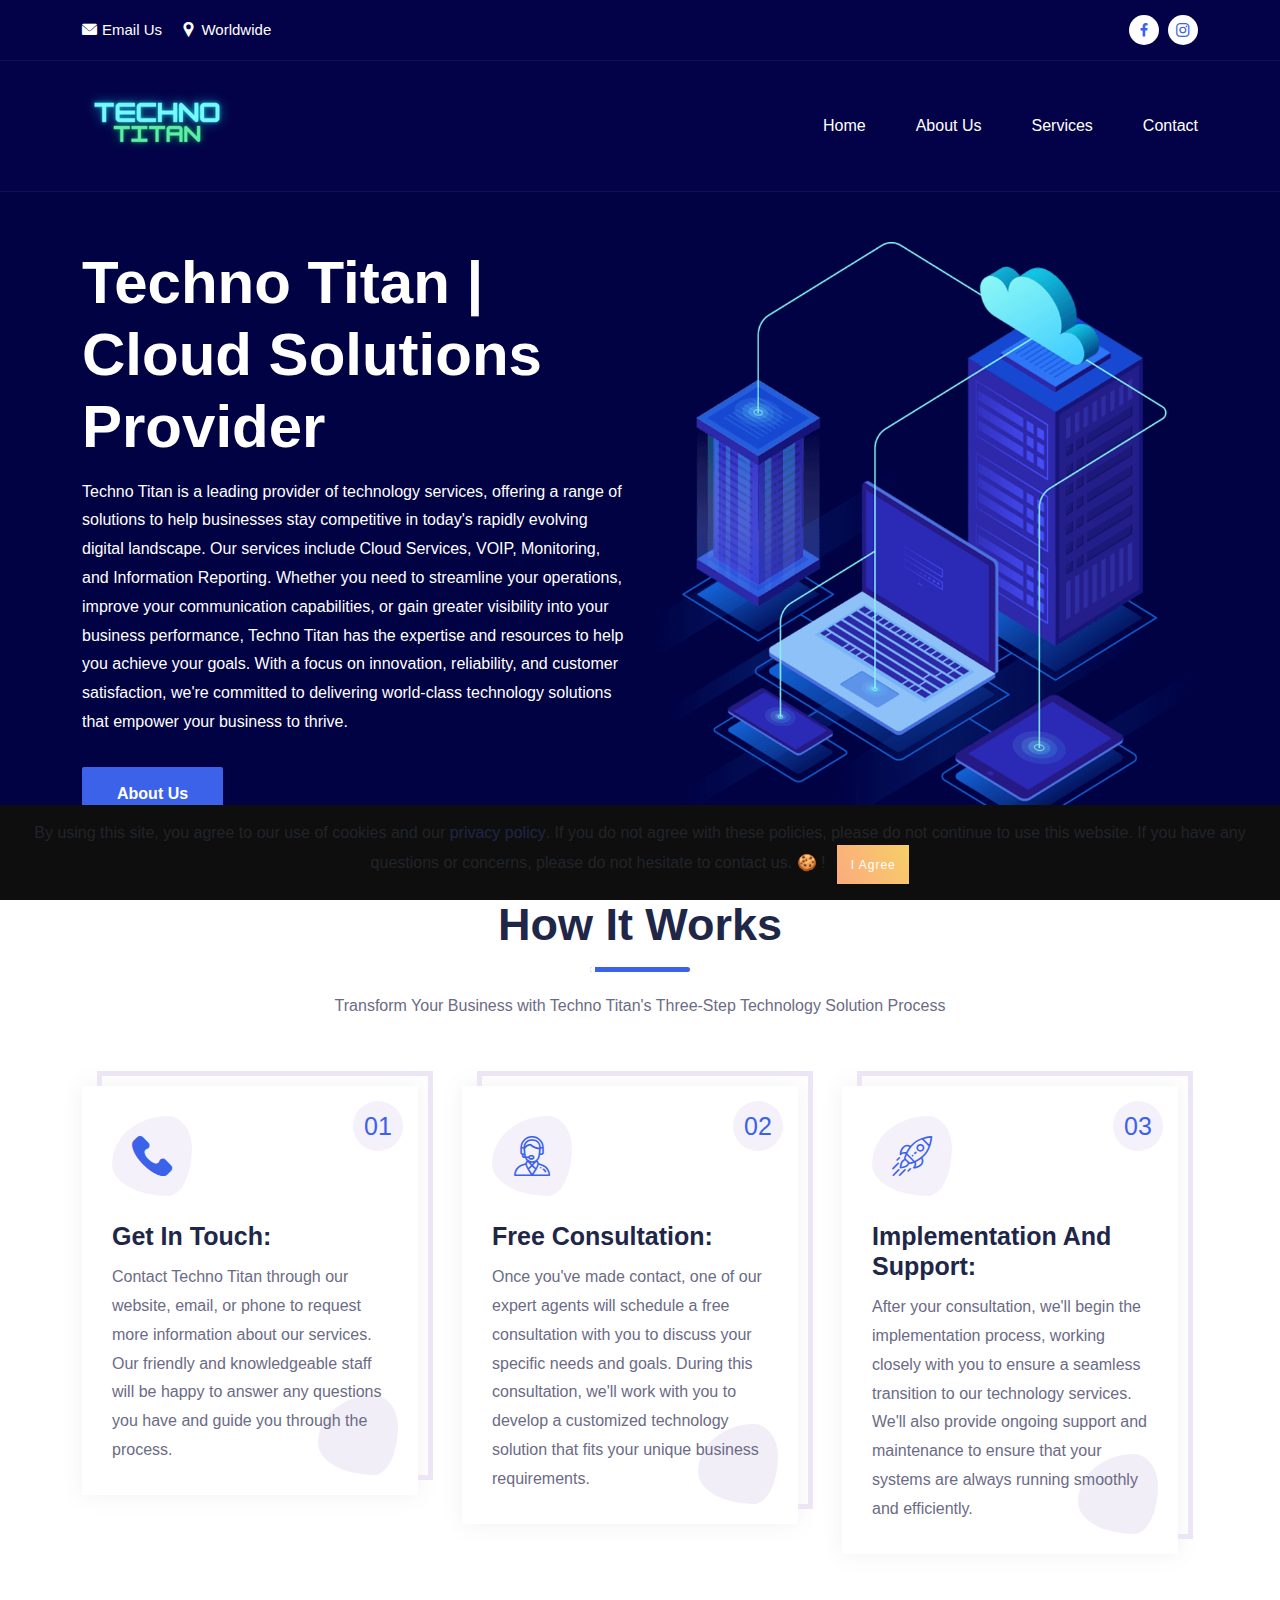
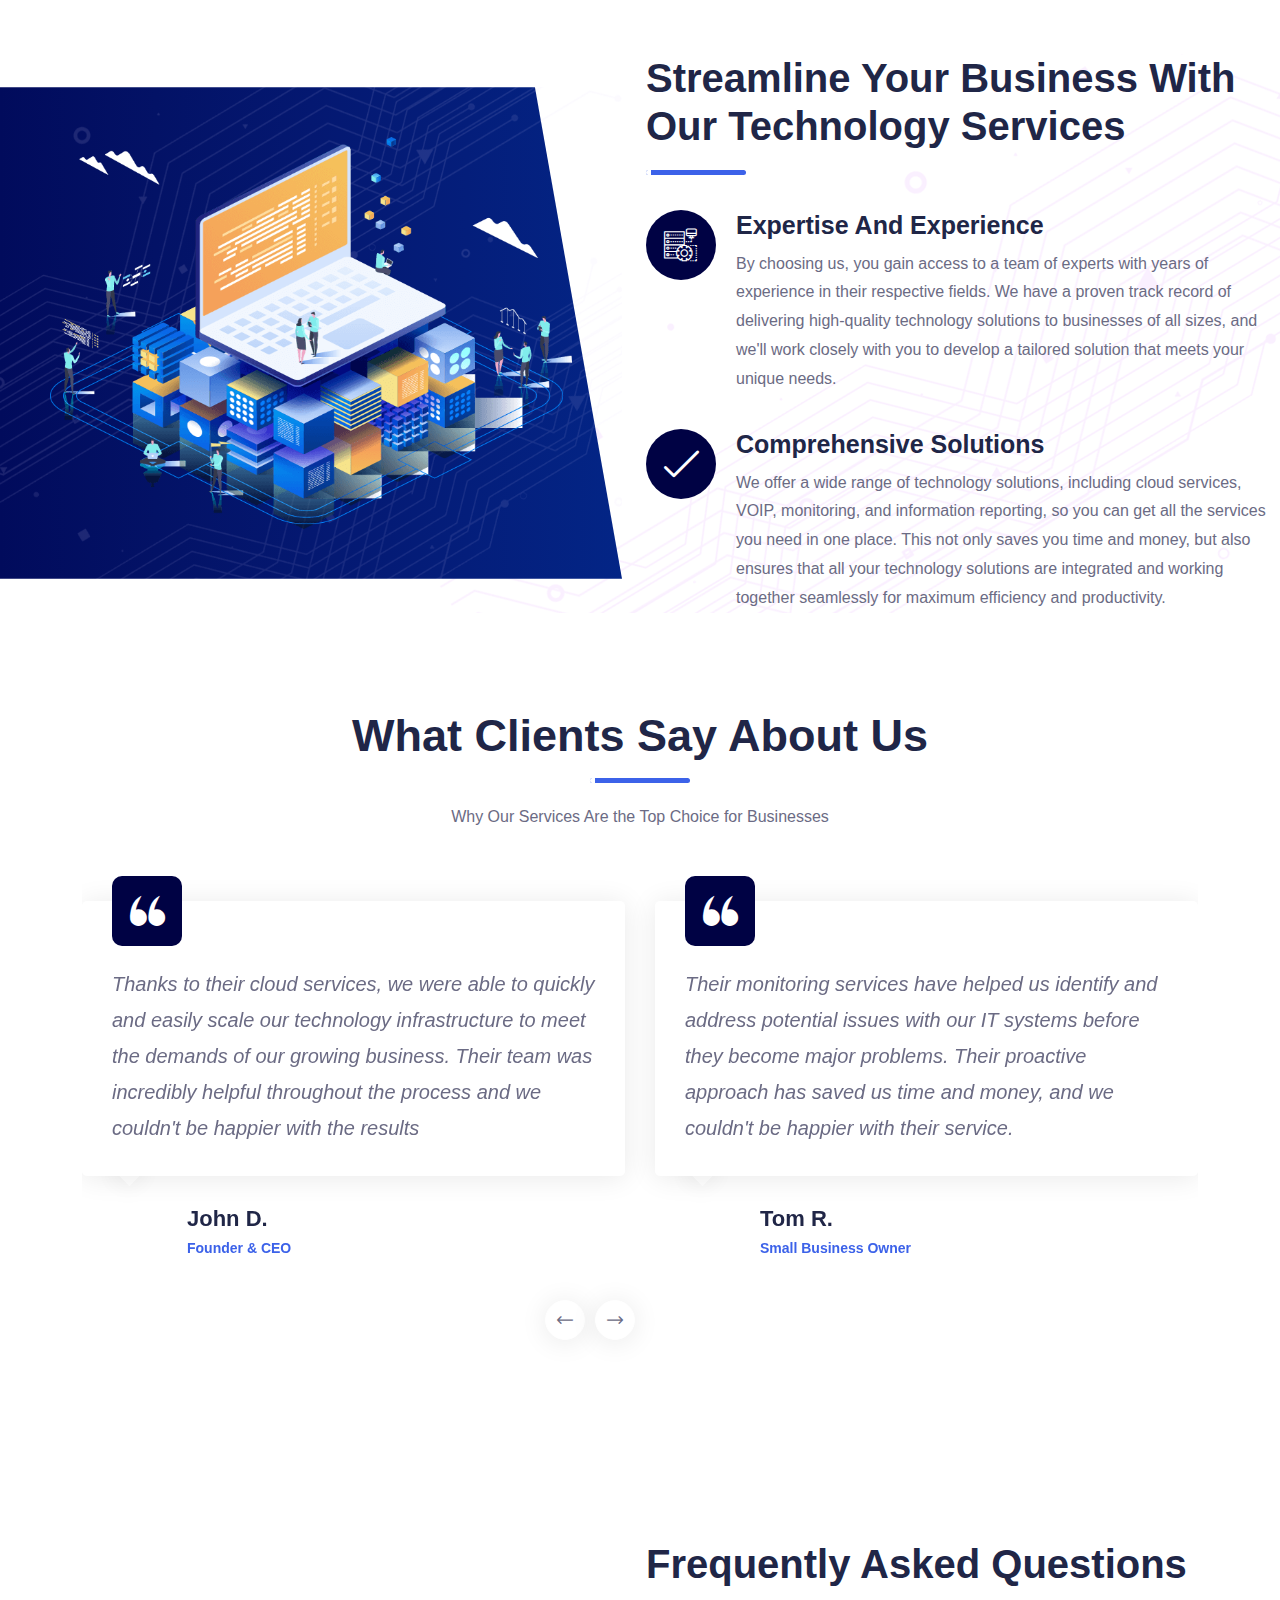
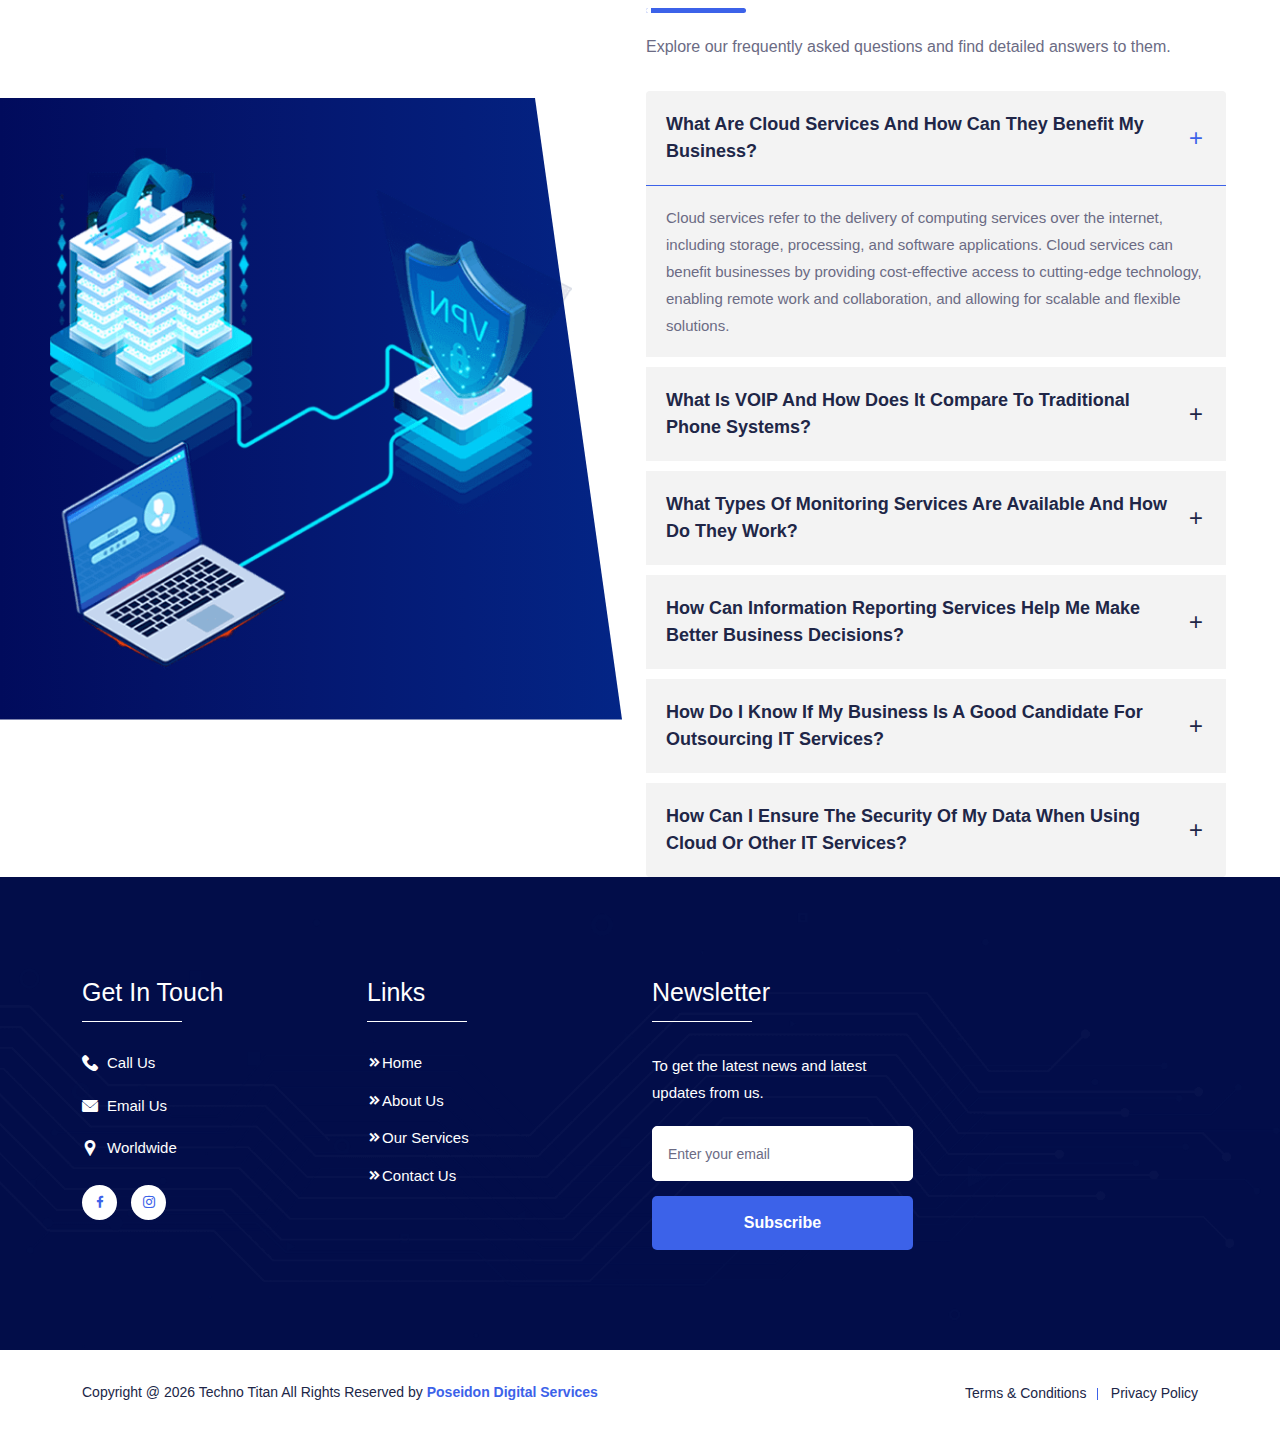
==== commit ceafe61b: "Updated" ====
--- a/index.html
+++ b/index.html
@@ -51,7 +51,7 @@
                     <ul class="top-bar-information">
                         <li>
                             <i class="flaticon-envelope"></i>
-                            <a class="__cf_email__" href="mailto:technotitaninc@gmail.com">Email Us
+                            <a class="__cf_email__" href="mailto:Technotitaninc@gmail.com">Email Us
 
                             </a>
                         </li>
@@ -71,9 +71,9 @@
                             </a>
 
 
-                           <a href="https://www.instagram.com/technotitaninc/" target="_blank">
-                                    <i class='bx bxl-instagram'></i>
-                                </a>
+                            <a href="https://www.instagram.com/technotitaninc/" target="_blank">
+                                <i class='bx bxl-instagram'></i>
+                            </a>
                         </li>
                     </ul>
                 </div>
@@ -348,150 +348,6 @@
         </div>
     </section>
     <!-- End Solution Area -->
-
-    <!-- Start Services Area -->
-    <section class="services-area pt-100 pb-70">
-        <div class="container">
-            <div class="section-title">
-                <h2>Valuable Services</h2>
-                <div class="bar"></div>
-                <p>Revolutionize Your Business with Comprehensive Technology Solutions</p>
-            </div>
-
-            <div class="row">
-                <div class="col-lg-4 col-md-6">
-                    <div class="single-services">
-                        <div class="title">
-                            <i class="flaticon-cloud-1"></i>
-
-                            <h3>
-                                <a href="#">Cloud Services</a>
-                            </h3>
-                        </div>
-
-                        <p>Get ready to take your business to new heights with our cloud services. Our powerful and
-                            flexible cloud solutions provide you with the freedom and scalability you need to run your
-                            business more efficiently. Access your data from anywhere, collaborate with your team in
-                            real-time, and keep your business moving forward with ease. With our reliable and secure
-                            cloud services, you can rest assured that your data is always protected and your business is
-                            always running smoothly.
-
-                        </p>
-                        <a href="#" class="read-more-btn">Read More</a>
-                    </div>
-                </div>
-
-                <div class="col-lg-4 col-md-6">
-                    <div class="single-services">
-                        <div class="title">
-                            <i class="flaticon-phone-call"></i>
-
-                            <h3>
-                                <a href="#">VOIP</a>
-                            </h3>
-                        </div>
-                        <p>Say goodbye to outdated phone systems and hello to the future of communication with our VOIP
-                            services. Our advanced technology allows you to make high-quality voice and video calls from
-                            anywhere, anytime. Stay connected with your team and customers on the go, and enjoy
-                            crystal-clear communication with advanced features such as call forwarding, conferencing,
-                            and more. With our affordable and reliable VOIP services, you can improve your communication
-                            capabilities and take your business to the next level.</p>
-
-                        <a href="#" class="read-more-btn">Read More</a>
-                    </div>
-                </div>
-
-                <div class="col-lg-4 col-md-6">
-                    <div class="single-services">
-                        <div class="title">
-                            <i class="flaticon-web-hosting"></i>
-
-                            <h3>
-                                <a href="#">Monitoring</a>
-                            </h3>
-                        </div>
-
-                        <p>Keep your business running smoothly with our comprehensive monitoring services. Our
-                            cutting-edge technology enables us to monitor your network and systems 24/7, ensuring that
-                            any issues are identified and addressed before they become major problems. With real-time
-                            monitoring and alerting, you can rest assured that your business is always up and running,
-                            no matter what. Plus, with detailed reports and analytics, you can gain valuable insights
-                            into your systems and make informed decisions to optimize your operations.</p>
-                        <a href="#" class="read-more-btn">Read More</a>
-                    </div>
-                </div>
-
-                <div class="col-lg-4 col-md-6">
-                    <div class="single-services">
-                        <div class="title">
-                            <i class="flaticon-responsive"></i>
-
-                            <h3>
-                                <a href="#">Information Reporting</a>
-                            </h3>
-                        </div>
-
-                        <p>Make informed decisions for your business with our information reporting services. Our
-                            advanced reporting capabilities allow you to access real-time data and analytics, providing
-                            you with the insights you need to make strategic decisions. Whether you need to track your
-                            sales, monitor your inventory, or analyze your customer data, our reporting services give
-                            you the tools you need to succeed. With our customizable dashboards and easy-to-use
-                            reporting tools, you can stay ahead of the competition and take your business to the next
-                            level.</p>
-                        <a href="#" class="read-more-btn">Read More</a>
-                    </div>
-                </div>
-
-                <div class="col-lg-4 col-md-6">
-                    <div class="single-services">
-                        <div class="title">
-                            <i class="flaticon-cloud"></i>
-
-                            <h3>
-                                <a href="#">Backup Solutions </a>
-                            </h3>
-                        </div>
-
-                        <p>At Techno Titan, we understand the importance of ensuring the safety and security of your
-                            data. That's why we offer reliable backup solutions to ensure that your important files and
-                            documents are always protected. Our backup solutions are designed to provide you with peace
-                            of mind, knowing that your data is safe and secure. We use the latest technology and
-                            industry best practices to ensure that your backups are always up-to-date and easily
-                            recoverable in the event of a data loss.
-
-                        </p>
-                        <a href="#" class="read-more-btn">Read More</a>
-                    </div>
-                </div>
-
-                <div class="col-lg-4 col-md-6">
-                    <div class="single-services">
-                        <div class="title">
-                            <i class="flaticon-email"></i>
-
-                            <h3>
-                                <a href="#">Email Services</a>
-                            </h3>
-                        </div>
-
-                        <p>Effective communication is vital to the success of any business, and email is one of the most
-                            important tools for modern communication. At our cloud services company, we offer
-                            comprehensive email services to help you stay connected with your team and clients. Our
-                            email services are secure, reliable, and easy to use, with advanced features such as spam
-                            filtering and virus protection. Whether you need a simple email solution or a more complex
-                            system for managing multiple email accounts, we have the expertise and experience to help
-                            you get the most out of your email communications.
-
-
-                        </p>
-                        <a href="#" class="read-more-btn">Read More</a>
-                    </div>
-                </div>
-            </div>
-        </div>
-    </section>
-    <!-- End Services Area -->
-
 
     <!-- Start Pricing Area 
     <section class="pricing-area pb-100">
@@ -729,8 +585,12 @@
                         <div class="content">
                             <h3>Frequently Asked Questions</h3>
                             <div class="bar"></div>
-                            <p>Lorem ipsum dolor sit amet, consectetur adipiscing elit, sed do eiusmod tempor incididunt
-                                ut labore et dolore magna aliqua.</p>
+                            <p>Explore our frequently asked questions and find detailed answers to them.
+
+
+
+
+                            </p>
                         </div>
 
                         <div class="faq-accordion">
@@ -851,7 +711,7 @@
                             </li>
                             <li>
                                 <i class="flaticon-envelope"></i>
-                                <a class="__cf_email__" href="mailto:technotitaninc@gmail.com">Email Us
+                                <a class="__cf_email__" href="mailto:Technotitaninc@gmail.com">Email Us
 
                                 </a>
                             </li>
@@ -945,7 +805,7 @@
 
                     <div class="col-lg-6 col-md-6">
                         <ul>
-                           
+
                             <li>
                                 <a href="terms-&-conditons.html">Terms & Conditions</a>
                             </li>
@@ -966,9 +826,12 @@
     </div>
     <!-- End Go Top Area -->
     <div id="js-cookie-box" class="cookie-box cookie-box--hide">
-        By using this site, you agree to our use of cookies and our <a href="https://www.google.com">privacy policy</a>. If you do not agree with these policies, please do not continue to use this website. If you have any questions or concerns, please do not hesitate to contact us. 🍪 ! <span id="js-cookie-button" class="cookie-button">I Agree</span>
-      </div>
-      
+        By using this site, you agree to our use of cookies and our <a href="https://www.google.com">privacy policy</a>.
+        If you do not agree with these policies, please do not continue to use this website. If you have any questions
+        or concerns, please do not hesitate to contact us. 🍪 ! <span id="js-cookie-button" class="cookie-button">I
+            Agree</span>
+    </div>
+
 
     <!-- Jquery Slim JS -->
     <script src="assets/js/jquery.min.js"></script>
@@ -994,7 +857,7 @@
     <script src="assets/js/wow.min.js"></script>
     <!-- Custom JS -->
     <script src="assets/js/main.js"></script>
-    
+
 </body>
 
 </html>--- a/assets/css/style.css
+++ b/assets/css/style.css
@@ -5237,11 +5237,7 @@
 /*================================================
 Map Area CSS
 =================================================*/
-.contact-map iframe {
-  border: none;
-  width: 100%;
-  height: 450px;
-}
+
 
 /*================================================
 Services Details Area CSS
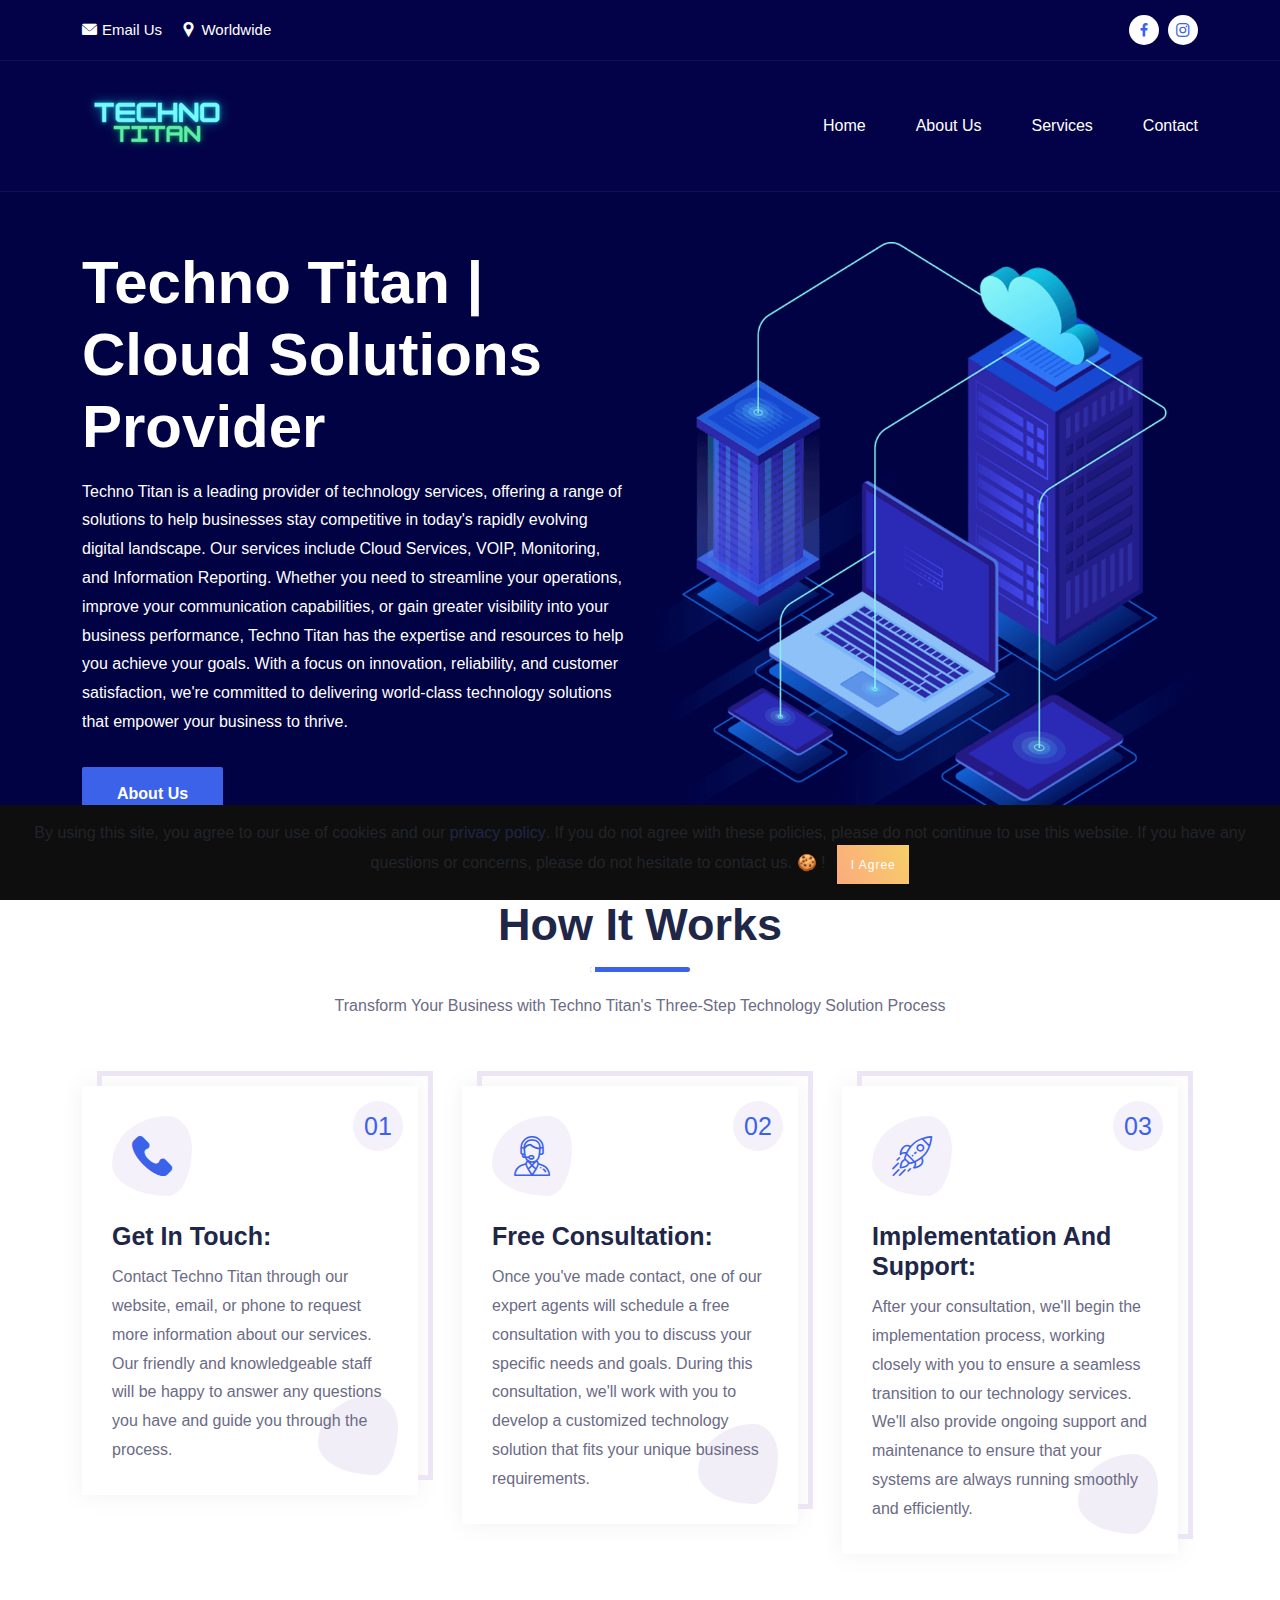
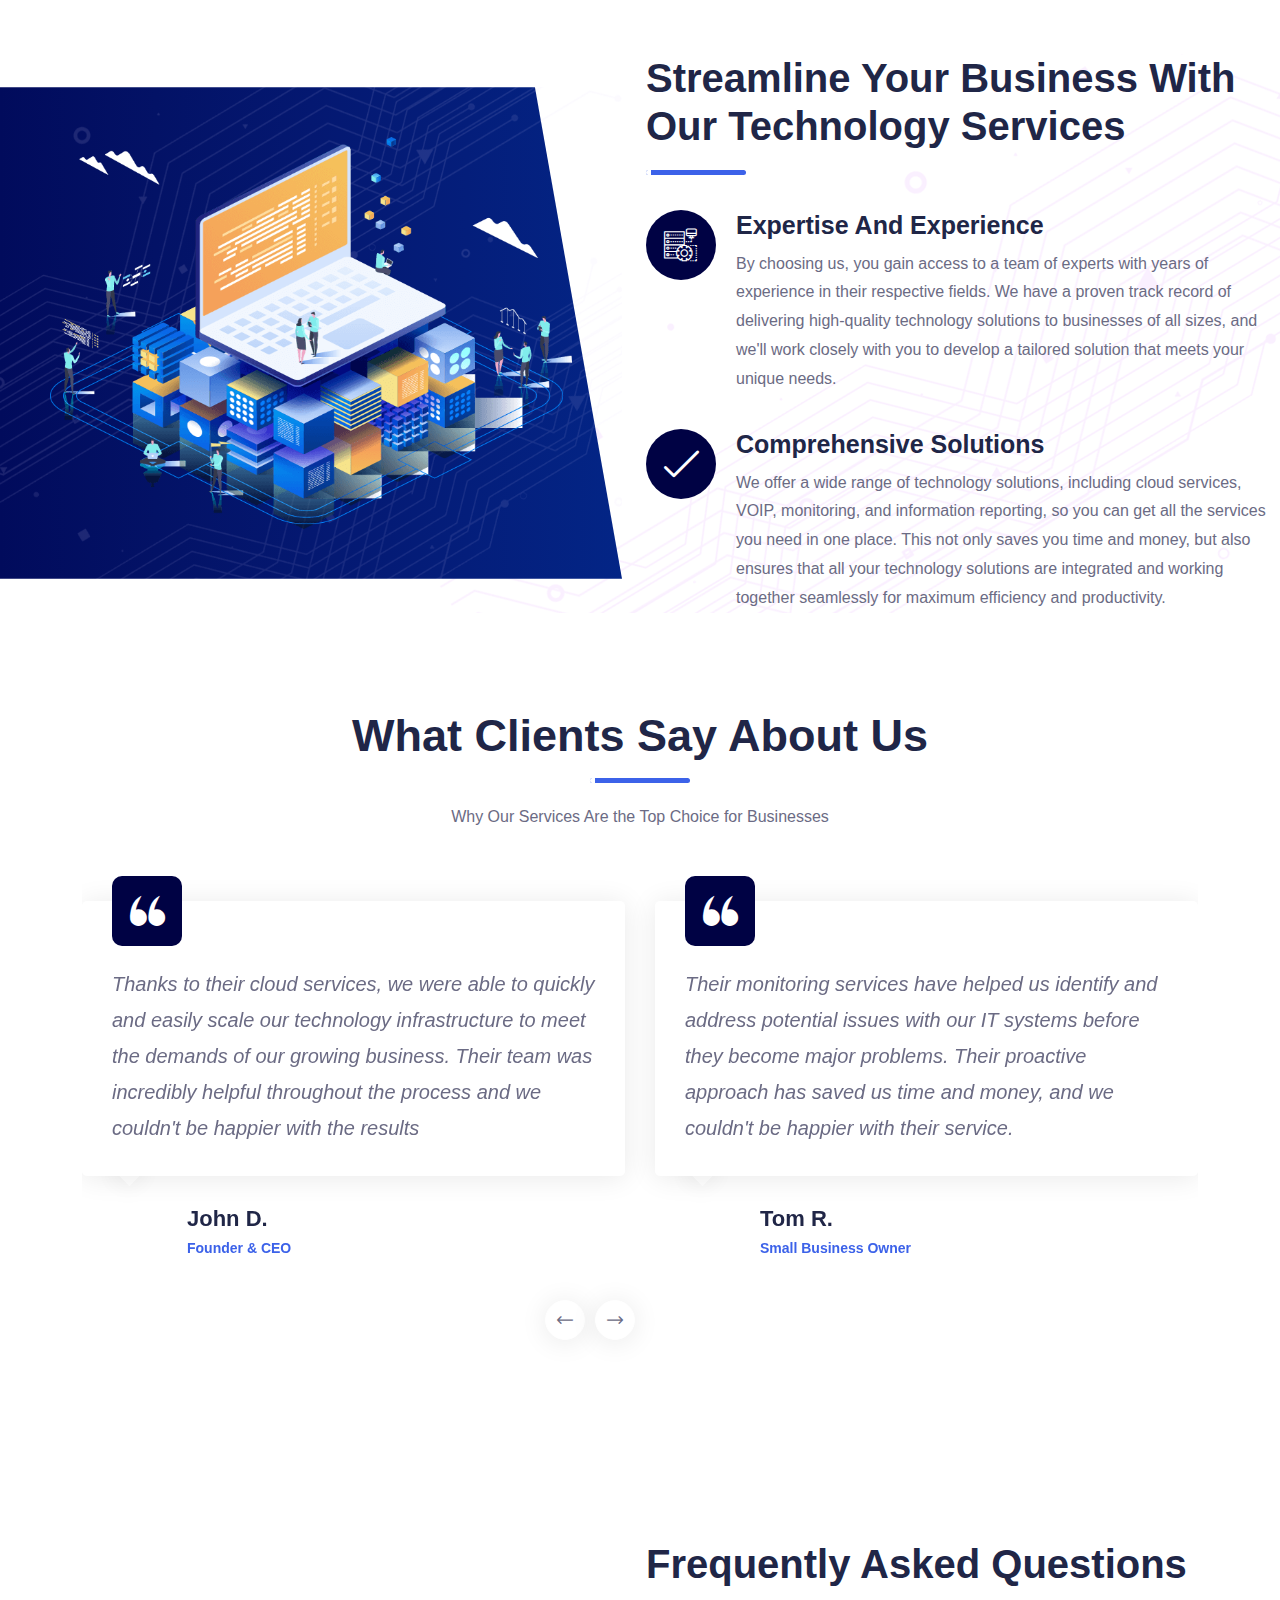
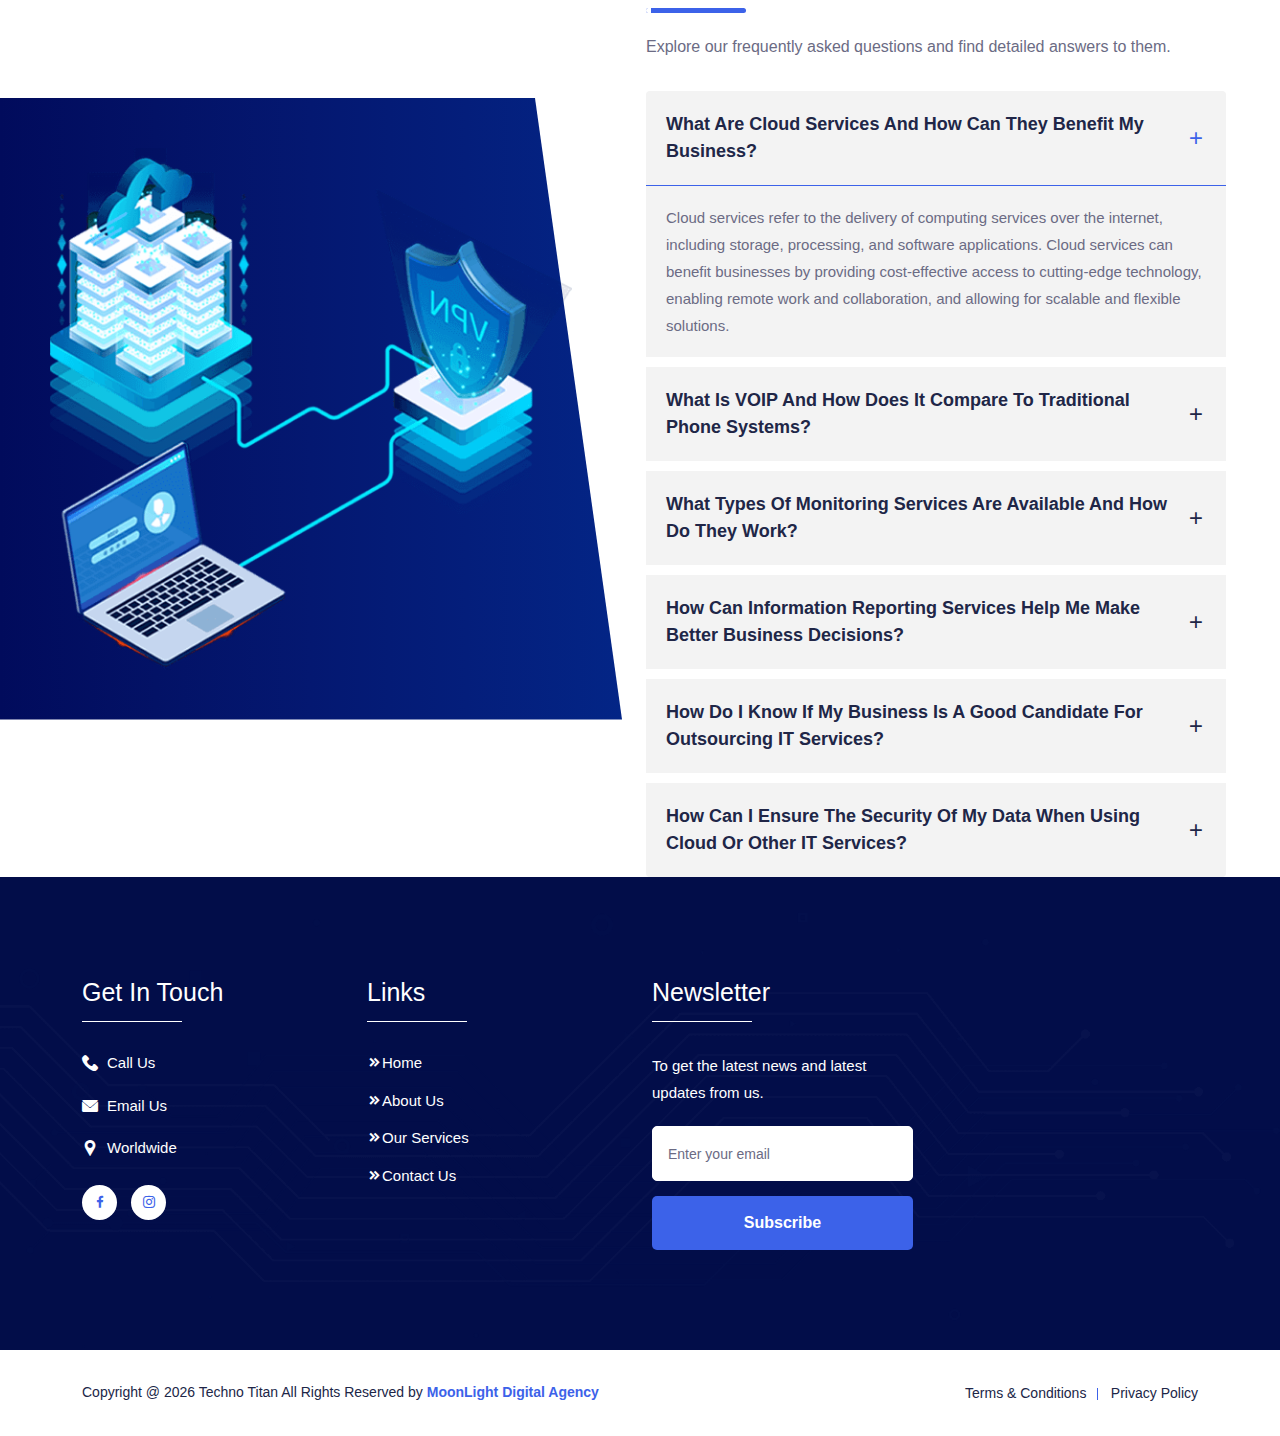
==== commit 1b08cfc5: "Updated" ====
--- a/index.html
+++ b/index.html
@@ -66,7 +66,7 @@
                 <div class="col-lg-6 col-md-12">
                     <ul class="top-bar-optional">
                         <li>
-                            <a href="#" target="_blank">
+                            <a href="https://www.facebook.com/profile.php?id=100092605868372" target="_blank">
                                 <i class='bx bxl-facebook'></i>
                             </a>
 
@@ -722,7 +722,7 @@
                         </ul>
                         <ul class="footer-social">
                             <li>
-                                <a href="#" target="_blank">
+                                <a href="https://www.facebook.com/profile.php?id=100092605868372" target="_blank">
                                     <i class='bx bxl-facebook'></i>
                                 </a>
                             </li>
@@ -797,8 +797,8 @@
 
                             <script>document.write(new Date().getFullYear())</script> Techno Titan All Rights Reserved
                             by
-                            <a href="https://poseidondigitalservices.netlify.app" target="_blank">
-                                Poseidon Digital Services
+                            <a href="https://moonlightdigital.org" target="_blank">
+                                MoonLight Digital Agency
                             </a>
                         </p>
                     </div>
@@ -826,7 +826,7 @@
     </div>
     <!-- End Go Top Area -->
     <div id="js-cookie-box" class="cookie-box cookie-box--hide">
-        By using this site, you agree to our use of cookies and our <a href="https://www.google.com">privacy policy</a>.
+        By using this site, you agree to our use of cookies and our <a href="privacy-policy.html">privacy policy</a>.
         If you do not agree with these policies, please do not continue to use this website. If you have any questions
         or concerns, please do not hesitate to contact us. 🍪 ! <span id="js-cookie-button" class="cookie-button">I
             Agree</span>
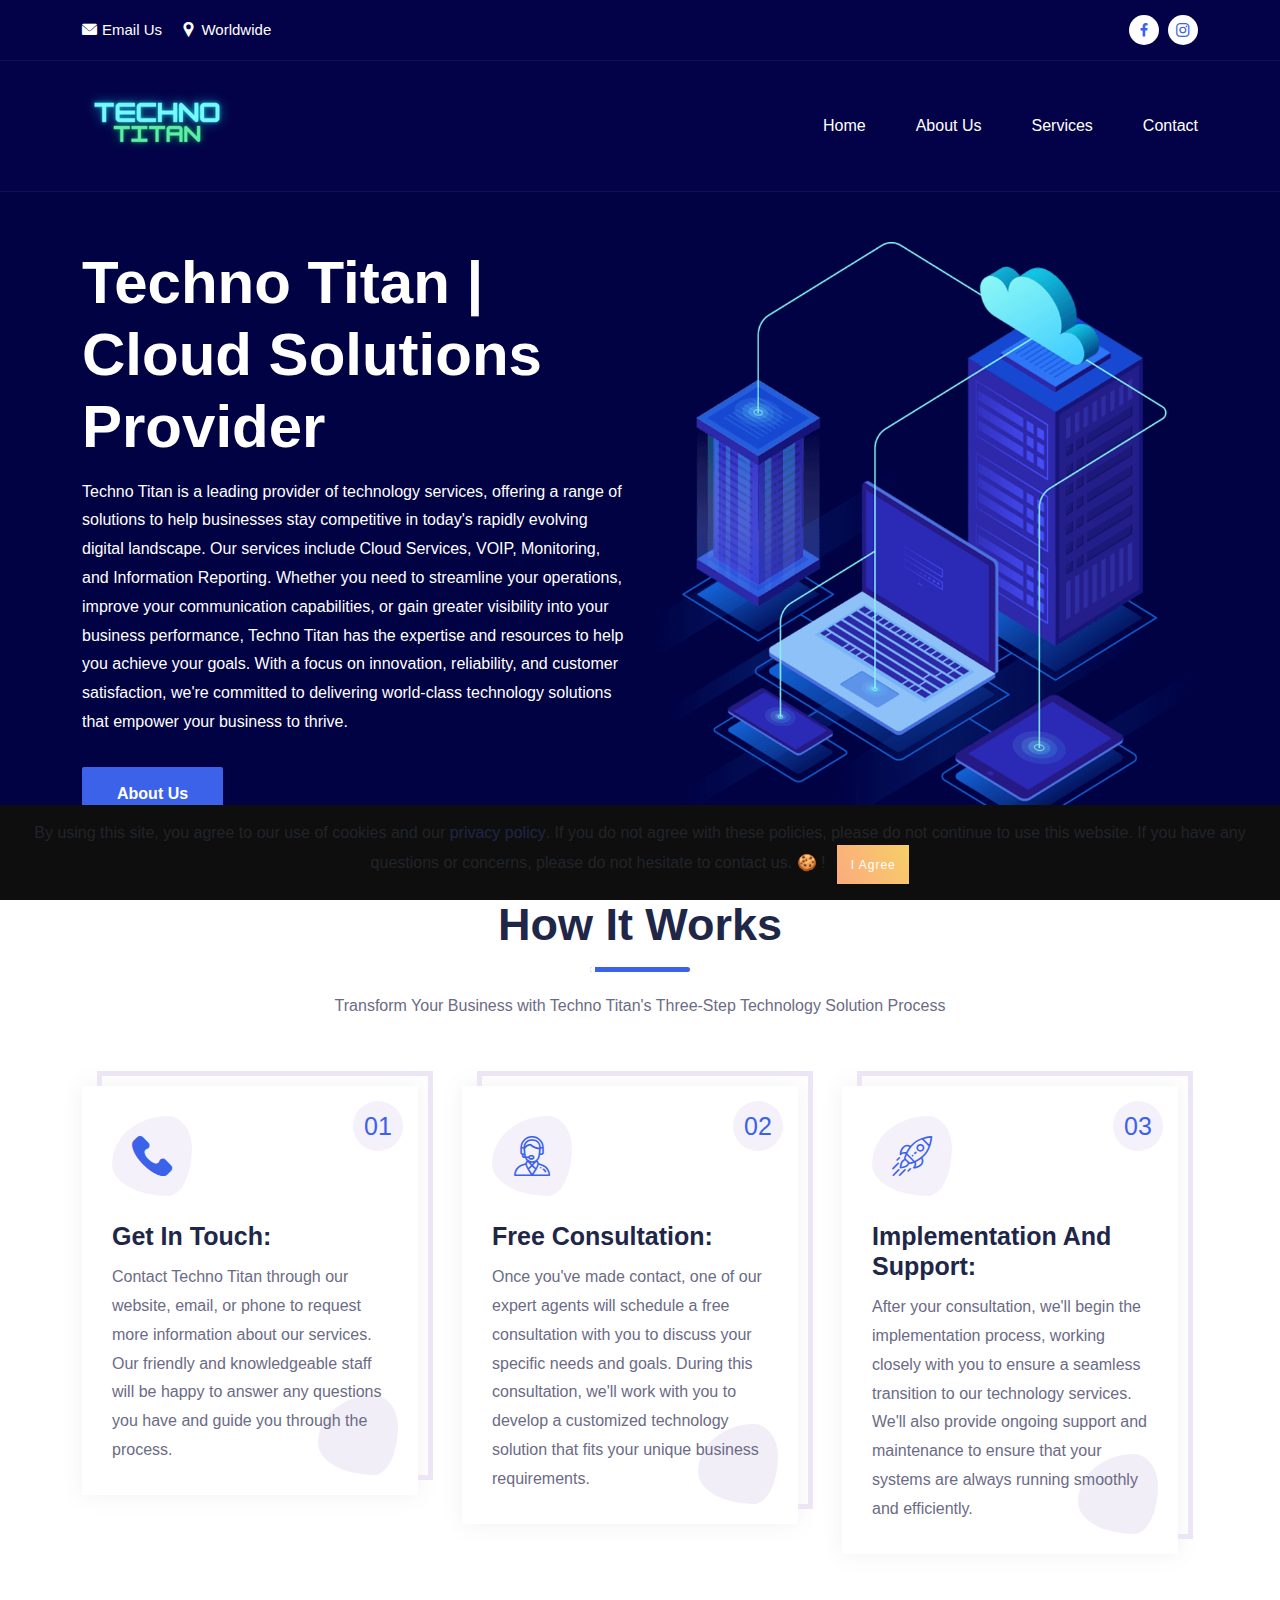
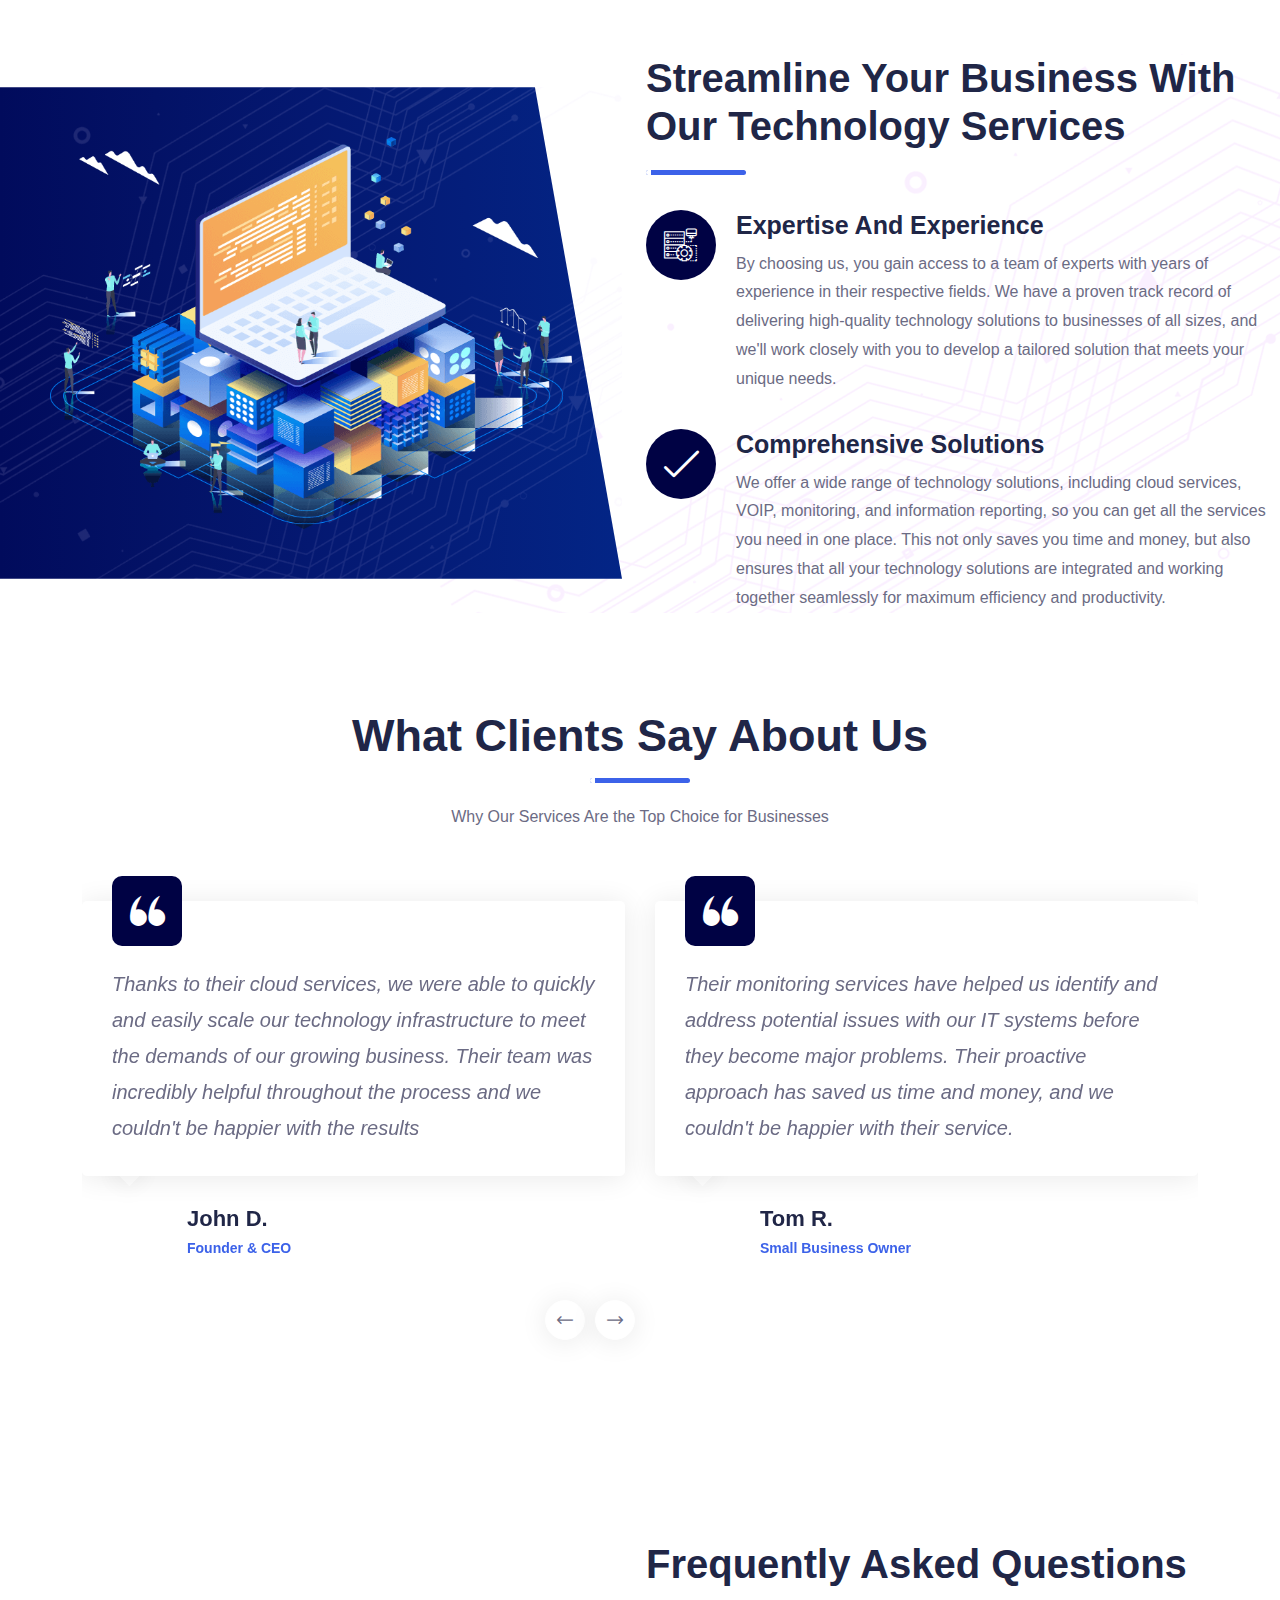
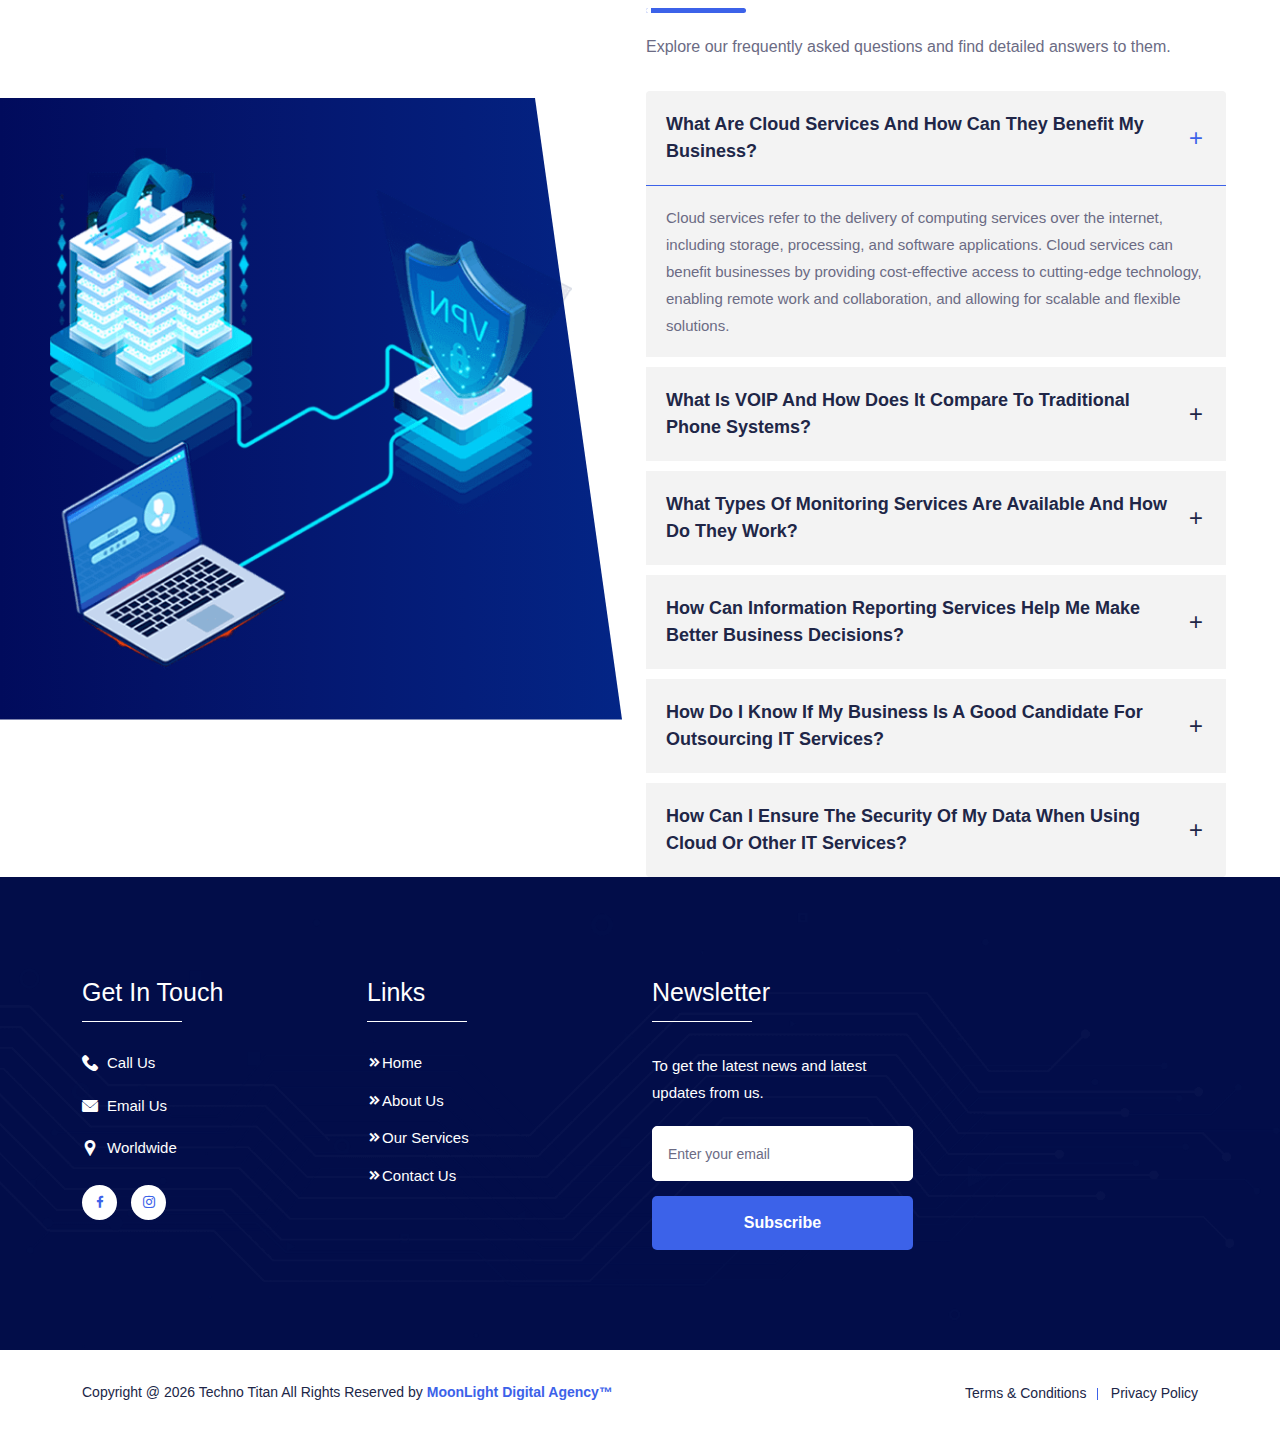
==== commit 2391f4e0: "Updated" ====
--- a/index.html
+++ b/index.html
@@ -798,7 +798,7 @@
                             <script>document.write(new Date().getFullYear())</script> Techno Titan All Rights Reserved
                             by
                             <a href="https://moonlightdigital.org" target="_blank">
-                                MoonLight Digital Agency
+                                 MoonLight Digital Agency&#8482; 
                             </a>
                         </p>
                     </div>
